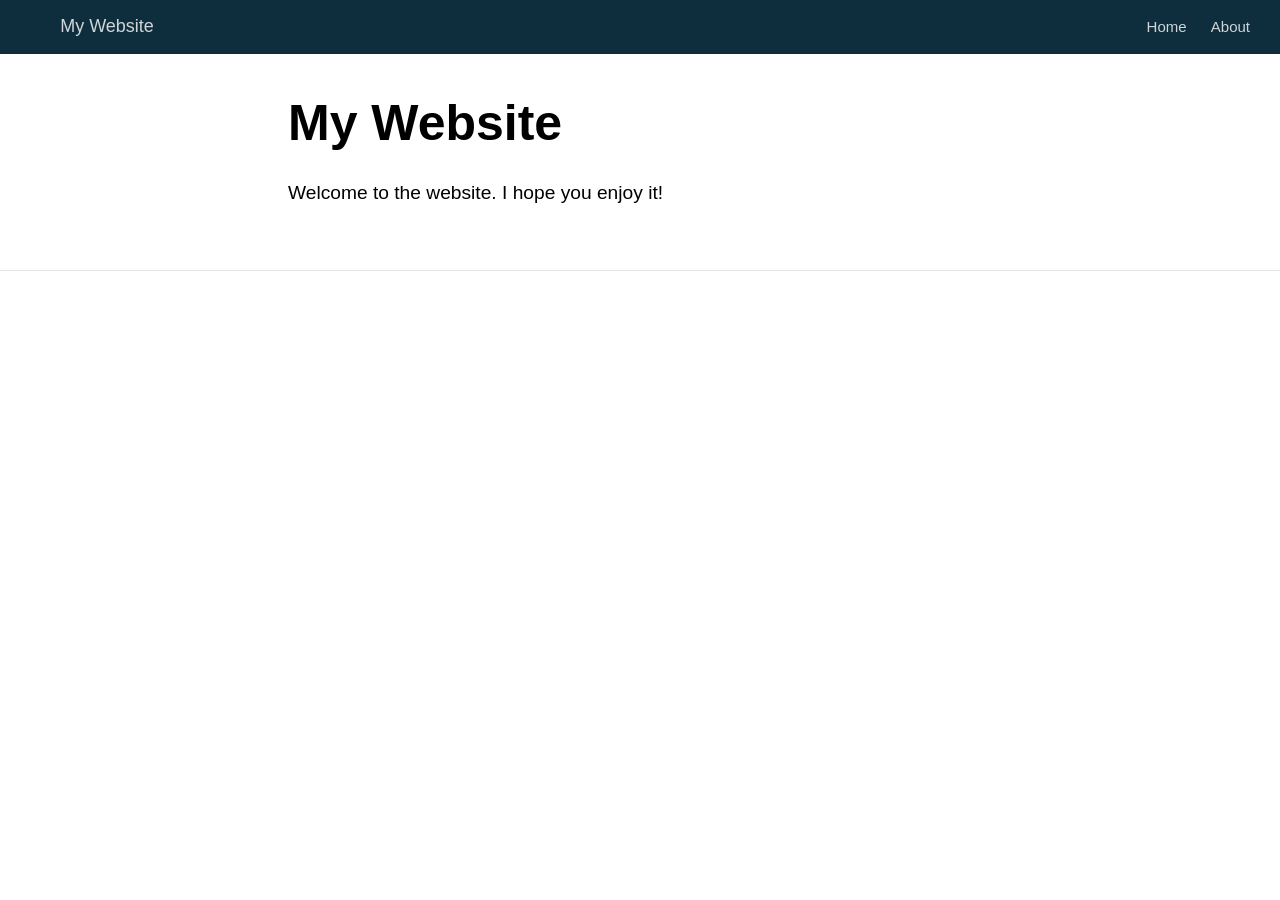
==== docs/index.html @ 669fa4f2 "initial commit, build site skeleton" ====
<!DOCTYPE html>

<html xmlns="http://www.w3.org/1999/xhtml" lang="" xml:lang="">

<head>
  <meta charset="utf-8"/>
  <meta name="viewport" content="width=device-width, initial-scale=1"/>
  <meta http-equiv="X-UA-Compatible" content="IE=Edge,chrome=1"/>
  <meta name="generator" content="distill" />

  <style type="text/css">
  /* Hide doc at startup (prevent jankiness while JS renders/transforms) */
  body {
    visibility: hidden;
  }
  </style>

 <!--radix_placeholder_import_source-->
 <!--/radix_placeholder_import_source-->

<style type="text/css">code{white-space: pre;}</style>
<style type="text/css" data-origin="pandoc">
html { -webkit-text-size-adjust: 100%; }
pre > code.sourceCode { white-space: pre; position: relative; }
pre > code.sourceCode > span { display: inline-block; line-height: 1.25; }
pre > code.sourceCode > span:empty { height: 1.2em; }
.sourceCode { overflow: visible; }
code.sourceCode > span { color: inherit; text-decoration: inherit; }
div.sourceCode { margin: 1em 0; }
pre.sourceCode { margin: 0; }
@media screen {
div.sourceCode { overflow: auto; }
}
@media print {
pre > code.sourceCode { white-space: pre-wrap; }
pre > code.sourceCode > span { text-indent: -5em; padding-left: 5em; }
}
pre.numberSource code
  { counter-reset: source-line 0; }
pre.numberSource code > span
  { position: relative; left: -4em; counter-increment: source-line; }
pre.numberSource code > span > a:first-child::before
  { content: counter(source-line);
    position: relative; left: -1em; text-align: right; vertical-align: baseline;
    border: none; display: inline-block;
    -webkit-touch-callout: none; -webkit-user-select: none;
    -khtml-user-select: none; -moz-user-select: none;
    -ms-user-select: none; user-select: none;
    padding: 0 4px; width: 4em;
    color: #aaaaaa;
  }
pre.numberSource { margin-left: 3em; border-left: 1px solid #aaaaaa;  padding-left: 4px; }
div.sourceCode
  { color: #00769e; background-color: #f1f3f5; }
@media screen {
pre > code.sourceCode > span > a:first-child::before { text-decoration: underline; }
}
code span { color: #00769e; } /* Normal */
code span.al { color: #ad0000; } /* Alert */
code span.an { color: #5e5e5e; } /* Annotation */
code span.at { color: #657422; } /* Attribute */
code span.bn { color: #ad0000; } /* BaseN */
code span.bu { } /* BuiltIn */
code span.cf { color: #00769e; } /* ControlFlow */
code span.ch { color: #20794d; } /* Char */
code span.cn { color: #8f5902; } /* Constant */
code span.co { color: #5e5e5e; } /* Comment */
code span.cv { color: #5e5e5e; font-style: italic; } /* CommentVar */
code span.do { color: #5e5e5e; font-style: italic; } /* Documentation */
code span.dt { color: #ad0000; } /* DataType */
code span.dv { color: #ad0000; } /* DecVal */
code span.er { color: #ad0000; } /* Error */
code span.ex { } /* Extension */
code span.fl { color: #ad0000; } /* Float */
code span.fu { color: #4758ab; } /* Function */
code span.im { } /* Import */
code span.in { color: #5e5e5e; } /* Information */
code span.kw { color: #00769e; } /* Keyword */
code span.op { color: #5e5e5e; } /* Operator */
code span.ot { color: #00769e; } /* Other */
code span.pp { color: #ad0000; } /* Preprocessor */
code span.sc { color: #5e5e5e; } /* SpecialChar */
code span.ss { color: #20794d; } /* SpecialString */
code span.st { color: #20794d; } /* String */
code span.va { color: #111111; } /* Variable */
code span.vs { color: #20794d; } /* VerbatimString */
code span.wa { color: #5e5e5e; font-style: italic; } /* Warning */
</style>


  <!--radix_placeholder_meta_tags-->
  <title>My Website</title>

  <meta property="description" itemprop="description" content="Welcome to the website. I hope you enjoy it!"/>



  <!--  https://developers.facebook.com/docs/sharing/webmasters#markup -->
  <meta property="og:title" content="My Website"/>
  <meta property="og:type" content="article"/>
  <meta property="og:description" content="Welcome to the website. I hope you enjoy it!"/>
  <meta property="og:locale" content="en_US"/>
  <meta property="og:site_name" content="My Website"/>

  <!--  https://dev.twitter.com/cards/types/summary -->
  <meta property="twitter:card" content="summary"/>
  <meta property="twitter:title" content="My Website"/>
  <meta property="twitter:description" content="Welcome to the website. I hope you enjoy it!"/>

  <!--/radix_placeholder_meta_tags-->
  <!--radix_placeholder_rmarkdown_metadata-->

  <script type="text/json" id="radix-rmarkdown-metadata">
  {"type":"list","attributes":{"names":{"type":"character","attributes":{},"value":["title","description","site"]}},"value":[{"type":"character","attributes":{},"value":["My Website"]},{"type":"character","attributes":{},"value":["Welcome to the website. I hope you enjoy it!\n"]},{"type":"character","attributes":{},"value":["distill::distill_website"]}]}
  </script>
  <!--/radix_placeholder_rmarkdown_metadata-->
  <!--radix_placeholder_navigation_in_header-->
  <meta name="distill:offset" content=""/>

  <script type="application/javascript">

    window.headroom_prevent_pin = false;

    window.document.addEventListener("DOMContentLoaded", function (event) {

      // initialize headroom for banner
      var header = $('header').get(0);
      var headerHeight = header.offsetHeight;
      var headroom = new Headroom(header, {
        tolerance: 5,
        onPin : function() {
          if (window.headroom_prevent_pin) {
            window.headroom_prevent_pin = false;
            headroom.unpin();
          }
        }
      });
      headroom.init();
      if(window.location.hash)
        headroom.unpin();
      $(header).addClass('headroom--transition');

      // offset scroll location for banner on hash change
      // (see: https://github.com/WickyNilliams/headroom.js/issues/38)
      window.addEventListener("hashchange", function(event) {
        window.scrollTo(0, window.pageYOffset - (headerHeight + 25));
      });

      // responsive menu
      $('.distill-site-header').each(function(i, val) {
        var topnav = $(this);
        var toggle = topnav.find('.nav-toggle');
        toggle.on('click', function() {
          topnav.toggleClass('responsive');
        });
      });

      // nav dropdowns
      $('.nav-dropbtn').click(function(e) {
        $(this).next('.nav-dropdown-content').toggleClass('nav-dropdown-active');
        $(this).parent().siblings('.nav-dropdown')
           .children('.nav-dropdown-content').removeClass('nav-dropdown-active');
      });
      $("body").click(function(e){
        $('.nav-dropdown-content').removeClass('nav-dropdown-active');
      });
      $(".nav-dropdown").click(function(e){
        e.stopPropagation();
      });
    });
  </script>

  <style type="text/css">

  /* Theme (user-documented overrideables for nav appearance) */

  .distill-site-nav {
    color: rgba(255, 255, 255, 0.8);
    background-color: #0F2E3D;
    font-size: 15px;
    font-weight: 300;
  }

  .distill-site-nav a {
    color: inherit;
    text-decoration: none;
  }

  .distill-site-nav a:hover {
    color: white;
  }

  @media print {
    .distill-site-nav {
      display: none;
    }
  }

  .distill-site-header {

  }

  .distill-site-footer {

  }


  /* Site Header */

  .distill-site-header {
    width: 100%;
    box-sizing: border-box;
    z-index: 3;
  }

  .distill-site-header .nav-left {
    display: inline-block;
    margin-left: 8px;
  }

  @media screen and (max-width: 768px) {
    .distill-site-header .nav-left {
      margin-left: 0;
    }
  }


  .distill-site-header .nav-right {
    float: right;
    margin-right: 8px;
  }

  .distill-site-header a,
  .distill-site-header .title {
    display: inline-block;
    text-align: center;
    padding: 14px 10px 14px 10px;
  }

  .distill-site-header .title {
    font-size: 18px;
    min-width: 150px;
  }

  .distill-site-header .logo {
    padding: 0;
  }

  .distill-site-header .logo img {
    display: none;
    max-height: 20px;
    width: auto;
    margin-bottom: -4px;
  }

  .distill-site-header .nav-image img {
    max-height: 18px;
    width: auto;
    display: inline-block;
    margin-bottom: -3px;
  }



  @media screen and (min-width: 1000px) {
    .distill-site-header .logo img {
      display: inline-block;
    }
    .distill-site-header .nav-left {
      margin-left: 20px;
    }
    .distill-site-header .nav-right {
      margin-right: 20px;
    }
    .distill-site-header .title {
      padding-left: 12px;
    }
  }


  .distill-site-header .nav-toggle {
    display: none;
  }

  .nav-dropdown {
    display: inline-block;
    position: relative;
  }

  .nav-dropdown .nav-dropbtn {
    border: none;
    outline: none;
    color: rgba(255, 255, 255, 0.8);
    padding: 16px 10px;
    background-color: transparent;
    font-family: inherit;
    font-size: inherit;
    font-weight: inherit;
    margin: 0;
    margin-top: 1px;
    z-index: 2;
  }

  .nav-dropdown-content {
    display: none;
    position: absolute;
    background-color: white;
    min-width: 200px;
    border: 1px solid rgba(0,0,0,0.15);
    border-radius: 4px;
    box-shadow: 0px 8px 16px 0px rgba(0,0,0,0.1);
    z-index: 1;
    margin-top: 2px;
    white-space: nowrap;
    padding-top: 4px;
    padding-bottom: 4px;
  }

  .nav-dropdown-content hr {
    margin-top: 4px;
    margin-bottom: 4px;
    border: none;
    border-bottom: 1px solid rgba(0, 0, 0, 0.1);
  }

  .nav-dropdown-active {
    display: block;
  }

  .nav-dropdown-content a, .nav-dropdown-content .nav-dropdown-header {
    color: black;
    padding: 6px 24px;
    text-decoration: none;
    display: block;
    text-align: left;
  }

  .nav-dropdown-content .nav-dropdown-header {
    display: block;
    padding: 5px 24px;
    padding-bottom: 0;
    text-transform: uppercase;
    font-size: 14px;
    color: #999999;
    white-space: nowrap;
  }

  .nav-dropdown:hover .nav-dropbtn {
    color: white;
  }

  .nav-dropdown-content a:hover {
    background-color: #ddd;
    color: black;
  }

  .nav-right .nav-dropdown-content {
    margin-left: -45%;
    right: 0;
  }

  @media screen and (max-width: 768px) {
    .distill-site-header a, .distill-site-header .nav-dropdown  {display: none;}
    .distill-site-header a.nav-toggle {
      float: right;
      display: block;
    }
    .distill-site-header .title {
      margin-left: 0;
    }
    .distill-site-header .nav-right {
      margin-right: 0;
    }
    .distill-site-header {
      overflow: hidden;
    }
    .nav-right .nav-dropdown-content {
      margin-left: 0;
    }
  }


  @media screen and (max-width: 768px) {
    .distill-site-header.responsive {position: relative; min-height: 500px; }
    .distill-site-header.responsive a.nav-toggle {
      position: absolute;
      right: 0;
      top: 0;
    }
    .distill-site-header.responsive a,
    .distill-site-header.responsive .nav-dropdown {
      display: block;
      text-align: left;
    }
    .distill-site-header.responsive .nav-left,
    .distill-site-header.responsive .nav-right {
      width: 100%;
    }
    .distill-site-header.responsive .nav-dropdown {float: none;}
    .distill-site-header.responsive .nav-dropdown-content {position: relative;}
    .distill-site-header.responsive .nav-dropdown .nav-dropbtn {
      display: block;
      width: 100%;
      text-align: left;
    }
  }

  /* Site Footer */

  .distill-site-footer {
    width: 100%;
    overflow: hidden;
    box-sizing: border-box;
    z-index: 3;
    margin-top: 30px;
    padding-top: 30px;
    padding-bottom: 30px;
    text-align: center;
  }

  /* Headroom */

  d-title {
    padding-top: 6rem;
  }

  @media print {
    d-title {
      padding-top: 4rem;
    }
  }

  .headroom {
    z-index: 1000;
    position: fixed;
    top: 0;
    left: 0;
    right: 0;
  }

  .headroom--transition {
    transition: all .4s ease-in-out;
  }

  .headroom--unpinned {
    top: -100px;
  }

  .headroom--pinned {
    top: 0;
  }

  /* adjust viewport for navbar height */
  /* helps vertically center bootstrap (non-distill) content */
  .min-vh-100 {
    min-height: calc(100vh - 100px) !important;
  }

  </style>

  <script src="site_libs/jquery-3.6.0/jquery-3.6.0.min.js"></script>
  <link href="site_libs/font-awesome-6.5.2/css/all.min.css" rel="stylesheet"/>
  <link href="site_libs/font-awesome-6.5.2/css/v4-shims.min.css" rel="stylesheet"/>
  <script src="site_libs/headroom-0.9.4/headroom.min.js"></script>
  <script src="site_libs/autocomplete-0.37.1/autocomplete.min.js"></script>
  <script src="site_libs/fuse-6.4.1/fuse.min.js"></script>

  <script type="application/javascript">

  function getMeta(metaName) {
    var metas = document.getElementsByTagName('meta');
    for (let i = 0; i < metas.length; i++) {
      if (metas[i].getAttribute('name') === metaName) {
        return metas[i].getAttribute('content');
      }
    }
    return '';
  }

  function offsetURL(url) {
    var offset = getMeta('distill:offset');
    return offset ? offset + '/' + url : url;
  }

  function createFuseIndex() {

    // create fuse index
    var options = {
      keys: [
        { name: 'title', weight: 20 },
        { name: 'categories', weight: 15 },
        { name: 'description', weight: 10 },
        { name: 'contents', weight: 5 },
      ],
      ignoreLocation: true,
      threshold: 0
    };
    var fuse = new window.Fuse([], options);

    // fetch the main search.json
    return fetch(offsetURL('search.json'))
      .then(function(response) {
        if (response.status == 200) {
          return response.json().then(function(json) {
            // index main articles
            json.articles.forEach(function(article) {
              fuse.add(article);
            });
            // download collections and index their articles
            return Promise.all(json.collections.map(function(collection) {
              return fetch(offsetURL(collection)).then(function(response) {
                if (response.status === 200) {
                  return response.json().then(function(articles) {
                    articles.forEach(function(article) {
                      fuse.add(article);
                    });
                  })
                } else {
                  return Promise.reject(
                    new Error('Unexpected status from search index request: ' +
                              response.status)
                  );
                }
              });
            })).then(function() {
              return fuse;
            });
          });

        } else {
          return Promise.reject(
            new Error('Unexpected status from search index request: ' +
                        response.status)
          );
        }
      });
  }

  window.document.addEventListener("DOMContentLoaded", function (event) {

    // get search element (bail if we don't have one)
    var searchEl = window.document.getElementById('distill-search');
    if (!searchEl)
      return;

    createFuseIndex()
      .then(function(fuse) {

        // make search box visible
        searchEl.classList.remove('hidden');

        // initialize autocomplete
        var options = {
          autoselect: true,
          hint: false,
          minLength: 2,
        };
        window.autocomplete(searchEl, options, [{
          source: function(query, callback) {
            const searchOptions = {
              isCaseSensitive: false,
              shouldSort: true,
              minMatchCharLength: 2,
              limit: 10,
            };
            var results = fuse.search(query, searchOptions);
            callback(results
              .map(function(result) { return result.item; })
            );
          },
          templates: {
            suggestion: function(suggestion) {
              var img = suggestion.preview && Object.keys(suggestion.preview).length > 0
                ? `<img src="${offsetURL(suggestion.preview)}"</img>`
                : '';
              var html = `
                <div class="search-item">
                  <h3>${suggestion.title}</h3>
                  <div class="search-item-description">
                    ${suggestion.description || ''}
                  </div>
                  <div class="search-item-preview">
                    ${img}
                  </div>
                </div>
              `;
              return html;
            }
          }
        }]).on('autocomplete:selected', function(event, suggestion) {
          window.location.href = offsetURL(suggestion.path);
        });
        // remove inline display style on autocompleter (we want to
        // manage responsive display via css)
        $('.algolia-autocomplete').css("display", "");
      })
      .catch(function(error) {
        console.log(error);
      });

  });

  </script>

  <style type="text/css">

  .nav-search {
    font-size: x-small;
  }

  /* Algolioa Autocomplete */

  .algolia-autocomplete {
    display: inline-block;
    margin-left: 10px;
    vertical-align: sub;
    background-color: white;
    color: black;
    padding: 6px;
    padding-top: 8px;
    padding-bottom: 0;
    border-radius: 6px;
    border: 1px #0F2E3D solid;
    width: 180px;
  }


  @media screen and (max-width: 768px) {
    .distill-site-nav .algolia-autocomplete {
      display: none;
      visibility: hidden;
    }
    .distill-site-nav.responsive .algolia-autocomplete {
      display: inline-block;
      visibility: visible;
    }
    .distill-site-nav.responsive .algolia-autocomplete .aa-dropdown-menu {
      margin-left: 0;
      width: 400px;
      max-height: 400px;
    }
  }

  .algolia-autocomplete .aa-input, .algolia-autocomplete .aa-hint {
    width: 90%;
    outline: none;
    border: none;
  }

  .algolia-autocomplete .aa-hint {
    color: #999;
  }
  .algolia-autocomplete .aa-dropdown-menu {
    width: 550px;
    max-height: 70vh;
    overflow-x: visible;
    overflow-y: scroll;
    padding: 5px;
    margin-top: 3px;
    margin-left: -150px;
    background-color: #fff;
    border-radius: 5px;
    border: 1px solid #999;
    border-top: none;
  }

  .algolia-autocomplete .aa-dropdown-menu .aa-suggestion {
    cursor: pointer;
    padding: 5px 4px;
    border-bottom: 1px solid #eee;
  }

  .algolia-autocomplete .aa-dropdown-menu .aa-suggestion:last-of-type {
    border-bottom: none;
    margin-bottom: 2px;
  }

  .algolia-autocomplete .aa-dropdown-menu .aa-suggestion .search-item {
    overflow: hidden;
    font-size: 0.8em;
    line-height: 1.4em;
  }

  .algolia-autocomplete .aa-dropdown-menu .aa-suggestion .search-item h3 {
    font-size: 1rem;
    margin-block-start: 0;
    margin-block-end: 5px;
  }

  .algolia-autocomplete .aa-dropdown-menu .aa-suggestion .search-item-description {
    display: inline-block;
    overflow: hidden;
    height: 2.8em;
    width: 80%;
    margin-right: 4%;
  }

  .algolia-autocomplete .aa-dropdown-menu .aa-suggestion .search-item-preview {
    display: inline-block;
    width: 15%;
  }

  .algolia-autocomplete .aa-dropdown-menu .aa-suggestion .search-item-preview img {
    height: 3em;
    width: auto;
    display: none;
  }

  .algolia-autocomplete .aa-dropdown-menu .aa-suggestion .search-item-preview img[src] {
    display: initial;
  }

  .algolia-autocomplete .aa-dropdown-menu .aa-suggestion.aa-cursor {
    background-color: #eee;
  }
  .algolia-autocomplete .aa-dropdown-menu .aa-suggestion em {
    font-weight: bold;
    font-style: normal;
  }

  </style>


  <!--/radix_placeholder_navigation_in_header-->
  <!--radix_placeholder_distill-->

  <style type="text/css">

  body {
    background-color: white;
  }

  .pandoc-table {
    width: 100%;
  }

  .pandoc-table>caption {
    margin-bottom: 10px;
  }

  .pandoc-table th:not([align]) {
    text-align: left;
  }

  .pagedtable-footer {
    font-size: 15px;
  }

  d-byline .byline {
    grid-template-columns: 2fr 2fr;
  }

  d-byline .byline h3 {
    margin-block-start: 1.5em;
  }

  d-byline .byline .authors-affiliations h3 {
    margin-block-start: 0.5em;
  }

  .authors-affiliations .orcid-id {
    width: 16px;
    height:16px;
    margin-left: 4px;
    margin-right: 4px;
    vertical-align: middle;
    padding-bottom: 2px;
  }

  d-title .dt-tags {
    margin-top: 1em;
    grid-column: text;
  }

  .dt-tags .dt-tag {
    text-decoration: none;
    display: inline-block;
    color: rgba(0,0,0,0.6);
    padding: 0em 0.4em;
    margin-right: 0.5em;
    margin-bottom: 0.4em;
    font-size: 70%;
    border: 1px solid rgba(0,0,0,0.2);
    border-radius: 3px;
    text-transform: uppercase;
    font-weight: 500;
  }

  d-article table.gt_table td,
  d-article table.gt_table th {
    border-bottom: none;
    font-size: 100%;
  }

  .html-widget {
    margin-bottom: 2.0em;
  }

  .l-screen-inset {
    padding-right: 16px;
  }

  .l-screen .caption {
    margin-left: 10px;
  }

  .shaded {
    background: rgb(247, 247, 247);
    padding-top: 20px;
    padding-bottom: 20px;
    border-top: 1px solid rgba(0, 0, 0, 0.1);
    border-bottom: 1px solid rgba(0, 0, 0, 0.1);
  }

  .shaded .html-widget {
    margin-bottom: 0;
    border: 1px solid rgba(0, 0, 0, 0.1);
  }

  .shaded .shaded-content {
    background: white;
  }

  .text-output {
    margin-top: 0;
    line-height: 1.5em;
  }

  .hidden {
    display: none !important;
  }

  hr.section-separator {
    border: none;
    border-top: 1px solid rgba(0, 0, 0, 0.1);
    margin: 0px;
  }


  d-byline {
    border-top: none;
  }

  d-article {
    padding-top: 2.5rem;
    padding-bottom: 30px;
    border-top: none;
  }

  d-appendix {
    padding-top: 30px;
  }

  d-article>p>img {
    width: 100%;
  }

  d-article h2 {
    margin: 1rem 0 1.5rem 0;
  }

  d-article h3 {
    margin-top: 1.5rem;
  }

  d-article iframe {
    border: 1px solid rgba(0, 0, 0, 0.1);
    margin-bottom: 2.0em;
    width: 100%;
  }

  /* Tweak code blocks */

  d-article div.sourceCode code,
  d-article pre code {
    font-family: Consolas, Monaco, 'Andale Mono', 'Ubuntu Mono', monospace;
  }

  d-article pre,
  d-article div.sourceCode,
  d-article div.sourceCode pre {
    overflow: auto;
  }

  d-article div.sourceCode {
    background-color: white;
  }

  d-article div.sourceCode pre {
    padding-left: 10px;
    font-size: 12px;
    border-left: 2px solid rgba(0,0,0,0.1);
  }

  d-article pre {
    font-size: 12px;
    color: black;
    background: none;
    margin-top: 0;
    text-align: left;
    white-space: pre;
    word-spacing: normal;
    word-break: normal;
    word-wrap: normal;
    line-height: 1.5;

    -moz-tab-size: 4;
    -o-tab-size: 4;
    tab-size: 4;

    -webkit-hyphens: none;
    -moz-hyphens: none;
    -ms-hyphens: none;
    hyphens: none;
  }

  d-article pre a {
    border-bottom: none;
  }

  d-article pre a:hover {
    border-bottom: none;
    text-decoration: underline;
  }

  d-article details {
    grid-column: text;
    margin-bottom: 0.8em;
  }

  @media(min-width: 768px) {

  d-article pre,
  d-article div.sourceCode,
  d-article div.sourceCode pre {
    overflow: visible !important;
  }

  d-article div.sourceCode pre {
    padding-left: 18px;
    font-size: 14px;
  }

  /* tweak for Pandoc numbered line within distill */
  d-article pre.numberSource code > span {
      left: -2em;
  }

  d-article pre {
    font-size: 14px;
  }

  }

  figure img.external {
    background: white;
    border: 1px solid rgba(0, 0, 0, 0.1);
    box-shadow: 0 1px 8px rgba(0, 0, 0, 0.1);
    padding: 18px;
    box-sizing: border-box;
  }

  /* CSS for d-contents */

  .d-contents {
    grid-column: text;
    color: rgba(0,0,0,0.8);
    font-size: 0.9em;
    padding-bottom: 1em;
    margin-bottom: 1em;
    padding-bottom: 0.5em;
    margin-bottom: 1em;
    padding-left: 0.25em;
    justify-self: start;
  }

  @media(min-width: 1000px) {
    .d-contents.d-contents-float {
      height: 0;
      grid-column-start: 1;
      grid-column-end: 4;
      justify-self: center;
      padding-right: 3em;
      padding-left: 2em;
    }
  }

  .d-contents nav h3 {
    font-size: 18px;
    margin-top: 0;
    margin-bottom: 1em;
  }

  .d-contents li {
    list-style-type: none
  }

  .d-contents nav > ul {
    padding-left: 0;
  }

  .d-contents ul {
    padding-left: 1em
  }

  .d-contents nav ul li {
    margin-top: 0.6em;
    margin-bottom: 0.2em;
  }

  .d-contents nav a {
    font-size: 13px;
    border-bottom: none;
    text-decoration: none
    color: rgba(0, 0, 0, 0.8);
  }

  .d-contents nav a:hover {
    text-decoration: underline solid rgba(0, 0, 0, 0.6)
  }

  .d-contents nav > ul > li > a {
    font-weight: 600;
  }

  .d-contents nav > ul > li > ul {
    font-weight: inherit;
  }

  .d-contents nav > ul > li > ul > li {
    margin-top: 0.2em;
  }


  .d-contents nav ul {
    margin-top: 0;
    margin-bottom: 0.25em;
  }

  .d-article-with-toc h2:nth-child(2) {
    margin-top: 0;
  }


  /* Figure */

  .figure {
    position: relative;
    margin-bottom: 2.5em;
    margin-top: 1.5em;
  }

  .figure .caption {
    color: rgba(0, 0, 0, 0.6);
    font-size: 12px;
    line-height: 1.5em;
  }

  .figure img.external {
    background: white;
    border: 1px solid rgba(0, 0, 0, 0.1);
    box-shadow: 0 1px 8px rgba(0, 0, 0, 0.1);
    padding: 18px;
    box-sizing: border-box;
  }

  .figure .caption a {
    color: rgba(0, 0, 0, 0.6);
  }

  .figure .caption b,
  .figure .caption strong, {
    font-weight: 600;
    color: rgba(0, 0, 0, 1.0);
  }

  /* Citations */

  d-article .citation {
    color: inherit;
    cursor: inherit;
  }

  div.hanging-indent{
    margin-left: 1em; text-indent: -1em;
  }

  /* Citation hover box */

  .tippy-box[data-theme~=light-border] {
    background-color: rgba(250, 250, 250, 0.95);
  }

  .tippy-content > p {
    margin-bottom: 0;
    padding: 2px;
  }


  /* Tweak 1000px media break to show more text */

  @media(min-width: 1000px) {
    .base-grid,
    distill-header,
    d-title,
    d-abstract,
    d-article,
    d-appendix,
    distill-appendix,
    d-byline,
    d-footnote-list,
    d-citation-list,
    distill-footer {
      grid-template-columns: [screen-start] 1fr [page-start kicker-start] 80px [middle-start] 50px [text-start kicker-end] 65px 65px 65px 65px 65px 65px 65px 65px [text-end gutter-start] 65px [middle-end] 65px [page-end gutter-end] 1fr [screen-end];
      grid-column-gap: 16px;
    }

    .grid {
      grid-column-gap: 16px;
    }

    d-article {
      font-size: 1.06rem;
      line-height: 1.7em;
    }
    figure .caption, .figure .caption, figure figcaption {
      font-size: 13px;
    }
  }

  @media(min-width: 1180px) {
    .base-grid,
    distill-header,
    d-title,
    d-abstract,
    d-article,
    d-appendix,
    distill-appendix,
    d-byline,
    d-footnote-list,
    d-citation-list,
    distill-footer {
      grid-template-columns: [screen-start] 1fr [page-start kicker-start] 60px [middle-start] 60px [text-start kicker-end] 60px 60px 60px 60px 60px 60px 60px 60px [text-end gutter-start] 60px [middle-end] 60px [page-end gutter-end] 1fr [screen-end];
      grid-column-gap: 32px;
    }

    .grid {
      grid-column-gap: 32px;
    }
  }


  /* Get the citation styles for the appendix (not auto-injected on render since
     we do our own rendering of the citation appendix) */

  d-appendix .citation-appendix,
  .d-appendix .citation-appendix {
    font-size: 11px;
    line-height: 15px;
    border-left: 1px solid rgba(0, 0, 0, 0.1);
    padding-left: 18px;
    border: 1px solid rgba(0,0,0,0.1);
    background: rgba(0, 0, 0, 0.02);
    padding: 10px 18px;
    border-radius: 3px;
    color: rgba(150, 150, 150, 1);
    overflow: hidden;
    margin-top: -12px;
    white-space: pre-wrap;
    word-wrap: break-word;
  }

  /* Include appendix styles here so they can be overridden */

  d-appendix {
    contain: layout style;
    font-size: 0.8em;
    line-height: 1.7em;
    margin-top: 60px;
    margin-bottom: 0;
    border-top: 1px solid rgba(0, 0, 0, 0.1);
    color: rgba(0,0,0,0.5);
    padding-top: 60px;
    padding-bottom: 48px;
  }

  d-appendix h3 {
    grid-column: page-start / text-start;
    font-size: 15px;
    font-weight: 500;
    margin-top: 1em;
    margin-bottom: 0;
    color: rgba(0,0,0,0.65);
  }

  d-appendix h3 + * {
    margin-top: 1em;
  }

  d-appendix ol {
    padding: 0 0 0 15px;
  }

  @media (min-width: 768px) {
    d-appendix ol {
      padding: 0 0 0 30px;
      margin-left: -30px;
    }
  }

  d-appendix li {
    margin-bottom: 1em;
  }

  d-appendix a {
    color: rgba(0, 0, 0, 0.6);
  }

  d-appendix > * {
    grid-column: text;
  }

  d-appendix > d-footnote-list,
  d-appendix > d-citation-list,
  d-appendix > distill-appendix {
    grid-column: screen;
  }

  /* Include footnote styles here so they can be overridden */

  d-footnote-list {
    contain: layout style;
  }

  d-footnote-list > * {
    grid-column: text;
  }

  d-footnote-list a.footnote-backlink {
    color: rgba(0,0,0,0.3);
    padding-left: 0.5em;
  }



  /* Anchor.js */

  .anchorjs-link {
    /*transition: all .25s linear; */
    text-decoration: none;
    border-bottom: none;
  }
  *:hover > .anchorjs-link {
    margin-left: -1.125em !important;
    text-decoration: none;
    border-bottom: none;
  }

  /* Social footer */

  .social_footer {
    margin-top: 30px;
    margin-bottom: 0;
    color: rgba(0,0,0,0.67);
  }

  .disqus-comments {
    margin-right: 30px;
  }

  .disqus-comment-count {
    border-bottom: 1px solid rgba(0, 0, 0, 0.4);
    cursor: pointer;
  }

  #disqus_thread {
    margin-top: 30px;
  }

  .article-sharing a {
    border-bottom: none;
    margin-right: 8px;
  }

  .article-sharing a:hover {
    border-bottom: none;
  }

  .sidebar-section.subscribe {
    font-size: 12px;
    line-height: 1.6em;
  }

  .subscribe p {
    margin-bottom: 0.5em;
  }


  .article-footer .subscribe {
    font-size: 15px;
    margin-top: 45px;
  }


  .sidebar-section.custom {
    font-size: 12px;
    line-height: 1.6em;
  }

  .custom p {
    margin-bottom: 0.5em;
  }

  /* Styles for listing layout (hide title) */
  .layout-listing d-title, .layout-listing .d-title {
    display: none;
  }

  /* Styles for posts lists (not auto-injected) */


  .posts-with-sidebar {
    padding-left: 45px;
    padding-right: 45px;
  }

  .posts-list .description h2,
  .posts-list .description p {
    font-family: -apple-system, BlinkMacSystemFont, "Segoe UI", Roboto, Oxygen, Ubuntu, Cantarell, "Fira Sans", "Droid Sans", "Helvetica Neue", Arial, sans-serif;
  }

  .posts-list .description h2 {
    font-weight: 700;
    border-bottom: none;
    padding-bottom: 0;
  }

  .posts-list h2.post-tag {
    border-bottom: 1px solid rgba(0, 0, 0, 0.2);
    padding-bottom: 12px;
  }
  .posts-list {
    margin-top: 60px;
    margin-bottom: 24px;
  }

  .posts-list .post-preview {
    text-decoration: none;
    overflow: hidden;
    display: block;
    border-bottom: 1px solid rgba(0, 0, 0, 0.1);
    padding: 24px 0;
  }

  .post-preview-last {
    border-bottom: none !important;
  }

  .posts-list .posts-list-caption {
    grid-column: screen;
    font-weight: 400;
  }

  .posts-list .post-preview h2 {
    margin: 0 0 6px 0;
    line-height: 1.2em;
    font-style: normal;
    font-size: 24px;
  }

  .posts-list .post-preview p {
    margin: 0 0 12px 0;
    line-height: 1.4em;
    font-size: 16px;
  }

  .posts-list .post-preview .thumbnail {
    box-sizing: border-box;
    margin-bottom: 24px;
    position: relative;
    max-width: 500px;
  }
  .posts-list .post-preview img {
    width: 100%;
    display: block;
  }

  .posts-list .metadata {
    font-size: 12px;
    line-height: 1.4em;
    margin-bottom: 18px;
  }

  .posts-list .metadata > * {
    display: inline-block;
  }

  .posts-list .metadata .publishedDate {
    margin-right: 2em;
  }

  .posts-list .metadata .dt-authors {
    display: block;
    margin-top: 0.3em;
    margin-right: 2em;
  }

  .posts-list .dt-tags {
    display: block;
    line-height: 1em;
  }

  .posts-list .dt-tags .dt-tag {
    display: inline-block;
    color: rgba(0,0,0,0.6);
    padding: 0.3em 0.4em;
    margin-right: 0.2em;
    margin-bottom: 0.4em;
    font-size: 60%;
    border: 1px solid rgba(0,0,0,0.2);
    border-radius: 3px;
    text-transform: uppercase;
    font-weight: 500;
  }

  .posts-list img {
    opacity: 1;
  }

  .posts-list img[data-src] {
    opacity: 0;
  }

  .posts-more {
    clear: both;
  }


  .posts-sidebar {
    font-size: 16px;
  }

  .posts-sidebar h3 {
    font-size: 16px;
    margin-top: 0;
    margin-bottom: 0.5em;
    font-weight: 400;
    text-transform: uppercase;
  }

  .sidebar-section {
    margin-bottom: 30px;
  }

  .categories ul {
    list-style-type: none;
    margin: 0;
    padding: 0;
  }

  .categories li {
    color: rgba(0, 0, 0, 0.8);
    margin-bottom: 0;
  }

  .categories li>a {
    border-bottom: none;
  }

  .categories li>a:hover {
    border-bottom: 1px solid rgba(0, 0, 0, 0.4);
  }

  .categories .active {
    font-weight: 600;
  }

  .categories .category-count {
    color: rgba(0, 0, 0, 0.4);
  }


  @media(min-width: 768px) {
    .posts-list .post-preview h2 {
      font-size: 26px;
    }
    .posts-list .post-preview .thumbnail {
      float: right;
      width: 30%;
      margin-bottom: 0;
    }
    .posts-list .post-preview .description {
      float: left;
      width: 45%;
    }
    .posts-list .post-preview .metadata {
      float: left;
      width: 20%;
      margin-top: 8px;
    }
    .posts-list .post-preview p {
      margin: 0 0 12px 0;
      line-height: 1.5em;
      font-size: 16px;
    }
    .posts-with-sidebar .posts-list {
      float: left;
      width: 75%;
    }
    .posts-with-sidebar .posts-sidebar {
      float: right;
      width: 20%;
      margin-top: 60px;
      padding-top: 24px;
      padding-bottom: 24px;
    }
  }


  /* Improve display for browsers without grid (IE/Edge <= 15) */

  .downlevel {
    line-height: 1.6em;
    font-family: -apple-system, BlinkMacSystemFont, "Segoe UI", Roboto, Oxygen, Ubuntu, Cantarell, "Fira Sans", "Droid Sans", "Helvetica Neue", Arial, sans-serif;
    margin: 0;
  }

  .downlevel .d-title {
    padding-top: 6rem;
    padding-bottom: 1.5rem;
  }

  .downlevel .d-title h1 {
    font-size: 50px;
    font-weight: 700;
    line-height: 1.1em;
    margin: 0 0 0.5rem;
  }

  .downlevel .d-title p {
    font-weight: 300;
    font-size: 1.2rem;
    line-height: 1.55em;
    margin-top: 0;
  }

  .downlevel .d-byline {
    padding-top: 0.8em;
    padding-bottom: 0.8em;
    font-size: 0.8rem;
    line-height: 1.8em;
  }

  .downlevel .section-separator {
    border: none;
    border-top: 1px solid rgba(0, 0, 0, 0.1);
  }

  .downlevel .d-article {
    font-size: 1.06rem;
    line-height: 1.7em;
    padding-top: 1rem;
    padding-bottom: 2rem;
  }


  .downlevel .d-appendix {
    padding-left: 0;
    padding-right: 0;
    max-width: none;
    font-size: 0.8em;
    line-height: 1.7em;
    margin-bottom: 0;
    color: rgba(0,0,0,0.5);
    padding-top: 40px;
    padding-bottom: 48px;
  }

  .downlevel .footnotes ol {
    padding-left: 13px;
  }

  .downlevel .base-grid,
  .downlevel .distill-header,
  .downlevel .d-title,
  .downlevel .d-abstract,
  .downlevel .d-article,
  .downlevel .d-appendix,
  .downlevel .distill-appendix,
  .downlevel .d-byline,
  .downlevel .d-footnote-list,
  .downlevel .d-citation-list,
  .downlevel .distill-footer,
  .downlevel .appendix-bottom,
  .downlevel .posts-container {
    padding-left: 40px;
    padding-right: 40px;
  }

  @media(min-width: 768px) {
    .downlevel .base-grid,
    .downlevel .distill-header,
    .downlevel .d-title,
    .downlevel .d-abstract,
    .downlevel .d-article,
    .downlevel .d-appendix,
    .downlevel .distill-appendix,
    .downlevel .d-byline,
    .downlevel .d-footnote-list,
    .downlevel .d-citation-list,
    .downlevel .distill-footer,
    .downlevel .appendix-bottom,
    .downlevel .posts-container {
    padding-left: 150px;
    padding-right: 150px;
    max-width: 900px;
  }
  }

  .downlevel pre code {
    display: block;
    border-left: 2px solid rgba(0, 0, 0, .1);
    padding: 0 0 0 20px;
    font-size: 14px;
  }

  .downlevel code, .downlevel pre {
    color: black;
    background: none;
    font-family: Consolas, Monaco, 'Andale Mono', 'Ubuntu Mono', monospace;
    text-align: left;
    white-space: pre;
    word-spacing: normal;
    word-break: normal;
    word-wrap: normal;
    line-height: 1.5;

    -moz-tab-size: 4;
    -o-tab-size: 4;
    tab-size: 4;

    -webkit-hyphens: none;
    -moz-hyphens: none;
    -ms-hyphens: none;
    hyphens: none;
  }

  .downlevel .posts-list .post-preview {
    color: inherit;
  }



  </style>

  <script type="application/javascript">

  function is_downlevel_browser() {
    if (bowser.isUnsupportedBrowser({ msie: "12", msedge: "16"},
                                   window.navigator.userAgent)) {
      return true;
    } else {
      return window.load_distill_framework === undefined;
    }
  }

  // show body when load is complete
  function on_load_complete() {

    // add anchors
    if (window.anchors) {
      window.anchors.options.placement = 'left';
      window.anchors.add('d-article > h2, d-article > h3, d-article > h4, d-article > h5');
    }


    // set body to visible
    document.body.style.visibility = 'visible';

    // force redraw for leaflet widgets
    if (window.HTMLWidgets) {
      var maps = window.HTMLWidgets.findAll(".leaflet");
      $.each(maps, function(i, el) {
        var map = this.getMap();
        map.invalidateSize();
        map.eachLayer(function(layer) {
          if (layer instanceof L.TileLayer)
            layer.redraw();
        });
      });
    }

    // trigger 'shown' so htmlwidgets resize
    $('d-article').trigger('shown');
  }

  function init_distill() {

    init_common();

    // create front matter
    var front_matter = $('<d-front-matter></d-front-matter>');
    $('#distill-front-matter').wrap(front_matter);

    // create d-title
    $('.d-title').changeElementType('d-title');

    // separator
    var separator = '<hr class="section-separator" style="clear: both"/>';
    // prepend separator above appendix
    $('.d-byline').before(separator);
    $('.d-article').before(separator);

    // create d-byline
    var byline = $('<d-byline></d-byline>');
    $('.d-byline').replaceWith(byline);

    // create d-article
    var article = $('<d-article></d-article>');
    $('.d-article').wrap(article).children().unwrap();

    // move posts container into article
    $('.posts-container').appendTo($('d-article'));

    // create d-appendix
    $('.d-appendix').changeElementType('d-appendix');

    // flag indicating that we have appendix items
    var appendix = $('.appendix-bottom').children('h3').length > 0;

    // replace footnotes with <d-footnote>
    $('.footnote-ref').each(function(i, val) {
      appendix = true;
      var href = $(this).attr('href');
      var id = href.replace('#', '');
      var fn = $('#' + id);
      var fn_p = $('#' + id + '>p');
      fn_p.find('.footnote-back').remove();
      var text = fn_p.html();
      var dtfn = $('<d-footnote></d-footnote>');
      dtfn.html(text);
      $(this).replaceWith(dtfn);
    });
    // remove footnotes
    $('.footnotes').remove();

    // move refs into #references-listing
    $('#references-listing').replaceWith($('#refs'));

    $('h1.appendix, h2.appendix').each(function(i, val) {
      $(this).changeElementType('h3');
    });
    $('h3.appendix').each(function(i, val) {
      var id = $(this).attr('id');
      $('.d-contents a[href="#' + id + '"]').parent().remove();
      appendix = true;
      $(this).nextUntil($('h1, h2, h3')).addBack().appendTo($('d-appendix'));
    });

    // show d-appendix if we have appendix content
    $("d-appendix").css('display', appendix ? 'grid' : 'none');

    // localize layout chunks to just output
    $('.layout-chunk').each(function(i, val) {

      // capture layout
      var layout = $(this).attr('data-layout');

      // apply layout to markdown level block elements
      var elements = $(this).children().not('details, div.sourceCode, pre, script');
      elements.each(function(i, el) {
        var layout_div = $('<div class="' + layout + '"></div>');
        if (layout_div.hasClass('shaded')) {
          var shaded_content = $('<div class="shaded-content"></div>');
          $(this).wrap(shaded_content);
          $(this).parent().wrap(layout_div);
        } else {
          $(this).wrap(layout_div);
        }
      });


      // unwrap the layout-chunk div
      $(this).children().unwrap();
    });

    // remove code block used to force  highlighting css
    $('.distill-force-highlighting-css').parent().remove();

    // remove empty line numbers inserted by pandoc when using a
    // custom syntax highlighting theme, except when numbering line
    // in code chunk
    $('pre:not(.numberLines) code.sourceCode a:empty').remove();

    // load distill framework
    load_distill_framework();

    // wait for window.distillRunlevel == 4 to do post processing
    function distill_post_process() {

      if (!window.distillRunlevel || window.distillRunlevel < 4)
        return;

      // hide author/affiliations entirely if we have no authors
      var front_matter = JSON.parse($("#distill-front-matter").html());
      var have_authors = front_matter.authors && front_matter.authors.length > 0;
      if (!have_authors)
        $('d-byline').addClass('hidden');

      // article with toc class
      $('.d-contents').parent().addClass('d-article-with-toc');

      // strip links that point to #
      $('.authors-affiliations').find('a[href="#"]').removeAttr('href');

      // add orcid ids
      $('.authors-affiliations').find('.author').each(function(i, el) {
        var orcid_id = front_matter.authors[i].orcidID;
        var author_name = front_matter.authors[i].author
        if (orcid_id) {
          var a = $('<a></a>');
          a.attr('href', 'https://orcid.org/' + orcid_id);
          var img = $('<img></img>');
          img.addClass('orcid-id');
          img.attr('alt', author_name ? 'ORCID ID for ' + author_name : 'ORCID ID');
          img.attr('src','[data-uri]');
          a.append(img);
          $(this).append(a);
        }
      });

      // hide elements of author/affiliations grid that have no value
      function hide_byline_column(caption) {
        $('d-byline').find('h3:contains("' + caption + '")').parent().css('visibility', 'hidden');
      }

      // affiliations
      var have_affiliations = false;
      for (var i = 0; i<front_matter.authors.length; ++i) {
        var author = front_matter.authors[i];
        if (author.affiliation !== "&nbsp;") {
          have_affiliations = true;
          break;
        }
      }
      if (!have_affiliations)
        $('d-byline').find('h3:contains("Affiliations")').css('visibility', 'hidden');

      // published date
      if (!front_matter.publishedDate)
        hide_byline_column("Published");

      // document object identifier
      var doi = $('d-byline').find('h3:contains("DOI")');
      var doi_p = doi.next().empty();
      if (!front_matter.doi) {
        // if we have a citation and valid citationText then link to that
        if ($('#citation').length > 0 && front_matter.citationText) {
          doi.html('Citation');
          $('<a href="#citation"></a>')
            .text(front_matter.citationText)
            .appendTo(doi_p);
        } else {
          hide_byline_column("DOI");
        }
      } else {
        $('<a></a>')
           .attr('href', "https://doi.org/" + front_matter.doi)
           .html(front_matter.doi)
           .appendTo(doi_p);
      }

       // change plural form of authors/affiliations
      if (front_matter.authors.length === 1) {
        var grid = $('.authors-affiliations');
        grid.children('h3:contains("Authors")').text('Author');
        grid.children('h3:contains("Affiliations")').text('Affiliation');
      }

      // remove d-appendix and d-footnote-list local styles
      $('d-appendix > style:first-child').remove();
      $('d-footnote-list > style:first-child').remove();

      // move appendix-bottom entries to the bottom
      $('.appendix-bottom').appendTo('d-appendix').children().unwrap();
      $('.appendix-bottom').remove();

      // hoverable references
      $('span.citation[data-cites]').each(function() {
        const citeChild = $(this).children()[0]
        // Do not process if @xyz has been used without escaping and without bibliography activated
        // https://github.com/rstudio/distill/issues/466
        if (citeChild === undefined) return true

        if (citeChild.nodeName == "D-FOOTNOTE") {
          var fn = citeChild
          $(this).html(fn.shadowRoot.querySelector("sup"))
          $(this).id = fn.id
          fn.remove()
        }
        var refs = $(this).attr('data-cites').split(" ");
        var refHtml = refs.map(function(ref) {
          // Could use CSS.escape too here, we insure backward compatibility in navigator
          return "<p>" + $('div[id="ref-' + ref + '"]').html() + "</p>";
        }).join("\n");
        window.tippy(this, {
          allowHTML: true,
          content: refHtml,
          maxWidth: 500,
          interactive: true,
          interactiveBorder: 10,
          theme: 'light-border',
          placement: 'bottom-start'
        });
      });

      // fix footnotes in tables (#411)
      // replacing broken distill.pub feature
      $('table d-footnote').each(function() {
        // we replace internal showAtNode methode which is triggered when hovering a footnote
        this.hoverBox.showAtNode = function(node) {
          // ported from https://github.com/distillpub/template/pull/105/files
          calcOffset = function(elem) {
              let x = elem.offsetLeft;
              let y = elem.offsetTop;
              // Traverse upwards until an `absolute` element is found or `elem`
              // becomes null.
              while (elem = elem.offsetParent && elem.style.position != 'absolute') {
                  x += elem.offsetLeft;
                  y += elem.offsetTop;
              }

              return { left: x, top: y };
          }
          // https://developer.mozilla.org/en-US/docs/Web/API/HTMLElement/offsetTop
          const bbox = node.getBoundingClientRect();
          const offset = calcOffset(node);
          this.show([offset.left + bbox.width, offset.top + bbox.height]);
        }
      })

      // clear polling timer
      clearInterval(tid);

      // show body now that everything is ready
      on_load_complete();
    }

    var tid = setInterval(distill_post_process, 50);
    distill_post_process();

  }

  function init_downlevel() {

    init_common();

     // insert hr after d-title
    $('.d-title').after($('<hr class="section-separator"/>'));

    // check if we have authors
    var front_matter = JSON.parse($("#distill-front-matter").html());
    var have_authors = front_matter.authors && front_matter.authors.length > 0;

    // manage byline/border
    if (!have_authors)
      $('.d-byline').remove();
    $('.d-byline').after($('<hr class="section-separator"/>'));
    $('.d-byline a').remove();

    // remove toc
    $('.d-contents').remove();

    // move appendix elements
    $('h1.appendix, h2.appendix').each(function(i, val) {
      $(this).changeElementType('h3');
    });
    $('h3.appendix').each(function(i, val) {
      $(this).nextUntil($('h1, h2, h3')).addBack().appendTo($('.d-appendix'));
    });


    // inject headers into references and footnotes
    var refs_header = $('<h3></h3>');
    refs_header.text('References');
    $('#refs').prepend(refs_header);

    var footnotes_header = $('<h3></h3');
    footnotes_header.text('Footnotes');
    $('.footnotes').children('hr').first().replaceWith(footnotes_header);

    // move appendix-bottom entries to the bottom
    $('.appendix-bottom').appendTo('.d-appendix').children().unwrap();
    $('.appendix-bottom').remove();

    // remove appendix if it's empty
    if ($('.d-appendix').children().length === 0)
      $('.d-appendix').remove();

    // prepend separator above appendix
    $('.d-appendix').before($('<hr class="section-separator" style="clear: both"/>'));

    // trim code
    $('pre>code').each(function(i, val) {
      $(this).html($.trim($(this).html()));
    });

    // move posts-container right before article
    $('.posts-container').insertBefore($('.d-article'));

    $('body').addClass('downlevel');

    on_load_complete();
  }


  function init_common() {

    // jquery plugin to change element types
    (function($) {
      $.fn.changeElementType = function(newType) {
        var attrs = {};

        $.each(this[0].attributes, function(idx, attr) {
          attrs[attr.nodeName] = attr.nodeValue;
        });

        this.replaceWith(function() {
          return $("<" + newType + "/>", attrs).append($(this).contents());
        });
      };
    })(jQuery);

    // prevent underline for linked images
    $('a > img').parent().css({'border-bottom' : 'none'});

    // mark non-body figures created by knitr chunks as 100% width
    $('.layout-chunk').each(function(i, val) {
      var figures = $(this).find('img, .html-widget');
      // ignore leaflet img layers (#106)
      figures = figures.filter(':not(img[class*="leaflet"])')
      if ($(this).attr('data-layout') !== "l-body") {
        figures.css('width', '100%');
      } else {
        figures.css('max-width', '100%');
        figures.filter("[width]").each(function(i, val) {
          var fig = $(this);
          fig.css('width', fig.attr('width') + 'px');
        });

      }
    });

    // auto-append index.html to post-preview links in file: protocol
    // and in rstudio ide preview
    $('.post-preview').each(function(i, val) {
      if (window.location.protocol === "file:")
        $(this).attr('href', $(this).attr('href') + "index.html");
    });

    // get rid of index.html references in header
    if (window.location.protocol !== "file:") {
      $('.distill-site-header a[href]').each(function(i,val) {
        $(this).attr('href', $(this).attr('href').replace(/^index[.]html/, "./"));
      });
    }

    // add class to pandoc style tables
    $('tr.header').parent('thead').parent('table').addClass('pandoc-table');
    $('.kable-table').children('table').addClass('pandoc-table');

    // add figcaption style to table captions
    $('caption').parent('table').addClass("figcaption");

    // initialize posts list
    if (window.init_posts_list)
      window.init_posts_list();

    // implmement disqus comment link
    $('.disqus-comment-count').click(function() {
      window.headroom_prevent_pin = true;
      $('#disqus_thread').toggleClass('hidden');
      if (!$('#disqus_thread').hasClass('hidden')) {
        var offset = $(this).offset();
        $(window).resize();
        $('html, body').animate({
          scrollTop: offset.top - 35
        });
      }
    });
  }

  document.addEventListener('DOMContentLoaded', function() {
    if (is_downlevel_browser())
      init_downlevel();
    else
      window.addEventListener('WebComponentsReady', init_distill);
  });

  </script>

  <!--/radix_placeholder_distill-->
  <script src="site_libs/header-attrs-2.32/header-attrs.js"></script>
  <script src="site_libs/popper-2.6.0/popper.min.js"></script>
  <link href="site_libs/tippy-6.2.7/tippy.css" rel="stylesheet" />
  <link href="site_libs/tippy-6.2.7/tippy-light-border.css" rel="stylesheet" />
  <script src="site_libs/tippy-6.2.7/tippy.umd.min.js"></script>
  <script src="site_libs/anchor-4.2.2/anchor.min.js"></script>
  <script src="site_libs/bowser-1.9.3/bowser.min.js"></script>
  <script src="site_libs/webcomponents-2.0.0/webcomponents.js"></script>
  <script src="site_libs/distill-2.2.21/template.v2.js"></script>
  <!--radix_placeholder_site_in_header-->
  <!--/radix_placeholder_site_in_header-->


</head>

<body>

<!--radix_placeholder_front_matter-->

<script id="distill-front-matter" type="text/json">
{"title":"My Website","description":"Welcome to the website. I hope you enjoy it!","authors":[]}
</script>

<!--/radix_placeholder_front_matter-->
<!--radix_placeholder_navigation_before_body-->
<header class="header header--fixed" role="banner">
<nav class="distill-site-nav distill-site-header">
<div class="nav-left">
<a href="index.html" class="title">My Website</a>
</div>
<div class="nav-right">
<a href="index.html">Home</a>
<a href="about.html">About</a>
<a href="javascript:void(0);" class="nav-toggle">&#9776;</a>
</div>
</nav>
</header>
<!--/radix_placeholder_navigation_before_body-->
<!--radix_placeholder_site_before_body-->
<!--/radix_placeholder_site_before_body-->

<div class="d-title">
<h1>My Website</h1>

<!--radix_placeholder_categories-->
<!--/radix_placeholder_categories-->
<p><p>Welcome to the website. I hope you enjoy it!</p></p>
</div>


<div class="d-article">
<div class="sourceCode" id="cb1"><pre class="sourceCode r distill-force-highlighting-css"><code class="sourceCode r"></code></pre></div>
<!--radix_placeholder_article_footer-->
<!--/radix_placeholder_article_footer-->
</div>

<div class="d-appendix">
</div>


<!--radix_placeholder_site_after_body-->
<!--/radix_placeholder_site_after_body-->
<!--radix_placeholder_appendices-->
<div class="appendix-bottom"></div>
<!--/radix_placeholder_appendices-->
<!--radix_placeholder_navigation_after_body-->
<!--/radix_placeholder_navigation_after_body-->

</body>

</html>
---- docs/site_libs/font-awesome-6.5.2/css/v4-shims.min.css ----
/*!
 * Font Awesome Free 6.5.2 by @fontawesome - https://fontawesome.com
 * License - https://fontawesome.com/license/free (Icons: CC BY 4.0, Fonts: SIL OFL 1.1, Code: MIT License)
 * Copyright 2024 Fonticons, Inc.
 */
.fa.fa-glass:before{content:"\f000"}.fa.fa-envelope-o{font-family:"Font Awesome 6 Free";font-weight:400}.fa.fa-envelope-o:before{content:"\f0e0"}.fa.fa-star-o{font-family:"Font Awesome 6 Free";font-weight:400}.fa.fa-star-o:before{content:"\f005"}.fa.fa-close:before,.fa.fa-remove:before{content:"\f00d"}.fa.fa-gear:before{content:"\f013"}.fa.fa-trash-o{font-family:"Font Awesome 6 Free";font-weight:400}.fa.fa-trash-o:before{content:"\f2ed"}.fa.fa-home:before{content:"\f015"}.fa.fa-file-o{font-family:"Font Awesome 6 Free";font-weight:400}.fa.fa-file-o:before{content:"\f15b"}.fa.fa-clock-o{font-family:"Font Awesome 6 Free";font-weight:400}.fa.fa-clock-o:before{content:"\f017"}.fa.fa-arrow-circle-o-down{font-family:"Font Awesome 6 Free";font-weight:400}.fa.fa-arrow-circle-o-down:before{content:"\f358"}.fa.fa-arrow-circle-o-up{font-family:"Font Awesome 6 Free";font-weight:400}.fa.fa-arrow-circle-o-up:before{content:"\f35b"}.fa.fa-play-circle-o{font-family:"Font Awesome 6 Free";font-weight:400}.fa.fa-play-circle-o:before{content:"\f144"}.fa.fa-repeat:before,.fa.fa-rotate-right:before{content:"\f01e"}.fa.fa-refresh:before{content:"\f021"}.fa.fa-list-alt{font-family:"Font Awesome 6 Free";font-weight:400}.fa.fa-list-alt:before{content:"\f022"}.fa.fa-dedent:before{content:"\f03b"}.fa.fa-video-camera:before{content:"\f03d"}.fa.fa-picture-o{font-family:"Font Awesome 6 Free";font-weight:400}.fa.fa-picture-o:before{content:"\f03e"}.fa.fa-photo{font-family:"Font Awesome 6 Free";font-weight:400}.fa.fa-photo:before{content:"\f03e"}.fa.fa-image{font-family:"Font Awesome 6 Free";font-weight:400}.fa.fa-image:before{content:"\f03e"}.fa.fa-map-marker:before{content:"\f3c5"}.fa.fa-pencil-square-o{font-family:"Font Awesome 6 Free";font-weight:400}.fa.fa-pencil-square-o:before{content:"\f044"}.fa.fa-edit{font-family:"Font Awesome 6 Free";font-weight:400}.fa.fa-edit:before{content:"\f044"}.fa.fa-share-square-o:before{content:"\f14d"}.fa.fa-check-square-o{font-family:"Font Awesome 6 Free";font-weight:400}.fa.fa-check-square-o:before{content:"\f14a"}.fa.fa-arrows:before{content:"\f0b2"}.fa.fa-times-circle-o{font-family:"Font Awesome 6 Free";font-weight:400}.fa.fa-times-circle-o:before{content:"\f057"}.fa.fa-check-circle-o{font-family:"Font Awesome 6 Free";font-weight:400}.fa.fa-check-circle-o:before{content:"\f058"}.fa.fa-mail-forward:before{content:"\f064"}.fa.fa-expand:before{content:"\f424"}.fa.fa-compress:before{content:"\f422"}.fa.fa-eye,.fa.fa-eye-slash{font-family:"Font Awesome 6 Free";font-weight:400}.fa.fa-warning:before{content:"\f071"}.fa.fa-calendar:before{content:"\f073"}.fa.fa-arrows-v:before{content:"\f338"}.fa.fa-arrows-h:before{content:"\f337"}.fa.fa-bar-chart-o:before,.fa.fa-bar-chart:before{content:"\e0e3"}.fa.fa-twitter-square{font-family:"Font Awesome 6 Brands";font-weight:400}.fa.fa-twitter-square:before{content:"\f081"}.fa.fa-facebook-square{font-family:"Font Awesome 6 Brands";font-weight:400}.fa.fa-facebook-square:before{content:"\f082"}.fa.fa-gears:before{content:"\f085"}.fa.fa-thumbs-o-up{font-family:"Font Awesome 6 Free";font-weight:400}.fa.fa-thumbs-o-up:before{content:"\f164"}.fa.fa-thumbs-o-down{font-family:"Font Awesome 6 Free";font-weight:400}.fa.fa-thumbs-o-down:before{content:"\f165"}.fa.fa-heart-o{font-family:"Font Awesome 6 Free";font-weight:400}.fa.fa-heart-o:before{content:"\f004"}.fa.fa-sign-out:before{content:"\f2f5"}.fa.fa-linkedin-square{font-family:"Font Awesome 6 Brands";font-weight:400}.fa.fa-linkedin-square:before{content:"\f08c"}.fa.fa-thumb-tack:before{content:"\f08d"}.fa.fa-external-link:before{content:"\f35d"}.fa.fa-sign-in:before{content:"\f2f6"}.fa.fa-github-square{font-family:"Font Awesome 6 Brands";font-weight:400}.fa.fa-github-square:before{content:"\f092"}.fa.fa-lemon-o{font-family:"Font Awesome 6 Free";font-weight:400}.fa.fa-lemon-o:before{content:"\f094"}.fa.fa-square-o{font-family:"Font Awesome 6 Free";font-weight:400}.fa.fa-square-o:before{content:"\f0c8"}.fa.fa-bookmark-o{font-family:"Font Awesome 6 Free";font-weight:400}.fa.fa-bookmark-o:before{content:"\f02e"}.fa.fa-facebook,.fa.fa-twitter{font-family:"Font Awesome 6 Brands";font-weight:400}.fa.fa-facebook:before{content:"\f39e"}.fa.fa-facebook-f{font-family:"Font Awesome 6 Brands";font-weight:400}.fa.fa-facebook-f:before{content:"\f39e"}.fa.fa-github{font-family:"Font Awesome 6 Brands";font-weight:400}.fa.fa-credit-card{font-family:"Font Awesome 6 Free";font-weight:400}.fa.fa-feed:before{content:"\f09e"}.fa.fa-hdd-o{font-family:"Font Awesome 6 Free";font-weight:400}.fa.fa-hdd-o:before{content:"\f0a0"}.fa.fa-hand-o-right{font-family:"Font Awesome 6 Free";font-weight:400}.fa.fa-hand-o-right:before{content:"\f0a4"}.fa.fa-hand-o-left{font-family:"Font Awesome 6 Free";font-weight:400}.fa.fa-hand-o-left:before{content:"\f0a5"}.fa.fa-hand-o-up{font-family:"Font Awesome 6 Free";font-weight:400}.fa.fa-hand-o-up:before{content:"\f0a6"}.fa.fa-hand-o-down{font-family:"Font Awesome 6 Free";font-weight:400}.fa.fa-hand-o-down:before{content:"\f0a7"}.fa.fa-globe:before{content:"\f57d"}.fa.fa-tasks:before{content:"\f828"}.fa.fa-arrows-alt:before{content:"\f31e"}.fa.fa-group:before{content:"\f0c0"}.fa.fa-chain:before{content:"\f0c1"}.fa.fa-cut:before{content:"\f0c4"}.fa.fa-files-o{font-family:"Font Awesome 6 Free";font-weight:400}.fa.fa-files-o:before{content:"\f0c5"}.fa.fa-floppy-o{font-family:"Font Awesome 6 Free";font-weight:400}.fa.fa-floppy-o:before{content:"\f0c7"}.fa.fa-save{font-family:"Font Awesome 6 Free";font-weight:400}.fa.fa-save:before{content:"\f0c7"}.fa.fa-navicon:before,.fa.fa-reorder:before{content:"\f0c9"}.fa.fa-magic:before{content:"\e2ca"}.fa.fa-pinterest,.fa.fa-pinterest-square{font-family:"Font Awesome 6 Brands";font-weight:400}.fa.fa-pinterest-square:before{content:"\f0d3"}.fa.fa-google-plus-square{font-family:"Font Awesome 6 Brands";font-weight:400}.fa.fa-google-plus-square:before{content:"\f0d4"}.fa.fa-google-plus{font-family:"Font Awesome 6 Brands";font-weight:400}.fa.fa-google-plus:before{content:"\f0d5"}.fa.fa-money:before{content:"\f3d1"}.fa.fa-unsorted:before{content:"\f0dc"}.fa.fa-sort-desc:before{content:"\f0dd"}.fa.fa-sort-asc:before{content:"\f0de"}.fa.fa-linkedin{font-family:"Font Awesome 6 Brands";font-weight:400}.fa.fa-linkedin:before{content:"\f0e1"}.fa.fa-rotate-left:before{content:"\f0e2"}.fa.fa-legal:before{content:"\f0e3"}.fa.fa-dashboard:before,.fa.fa-tachometer:before{content:"\f625"}.fa.fa-comment-o{font-family:"Font Awesome 6 Free";font-weight:400}.fa.fa-comment-o:before{content:"\f075"}.fa.fa-comments-o{font-family:"Font Awesome 6 Free";font-weight:400}.fa.fa-comments-o:before{content:"\f086"}.fa.fa-flash:before{content:"\f0e7"}.fa.fa-clipboard:before{content:"\f0ea"}.fa.fa-lightbulb-o{font-family:"Font Awesome 6 Free";font-weight:400}.fa.fa-lightbulb-o:before{content:"\f0eb"}.fa.fa-exchange:before{content:"\f362"}.fa.fa-cloud-download:before{content:"\f0ed"}.fa.fa-cloud-upload:before{content:"\f0ee"}.fa.fa-bell-o{font-family:"Font Awesome 6 Free";font-weight:400}.fa.fa-bell-o:before{content:"\f0f3"}.fa.fa-cutlery:before{content:"\f2e7"}.fa.fa-file-text-o{font-family:"Font Awesome 6 Free";font-weight:400}.fa.fa-file-text-o:before{content:"\f15c"}.fa.fa-building-o{font-family:"Font Awesome 6 Free";font-weight:400}.fa.fa-building-o:before{content:"\f1ad"}.fa.fa-hospital-o{font-family:"Font Awesome 6 Free";font-weight:400}.fa.fa-hospital-o:before{content:"\f0f8"}.fa.fa-tablet:before{content:"\f3fa"}.fa.fa-mobile-phone:before,.fa.fa-mobile:before{content:"\f3cd"}.fa.fa-circle-o{font-family:"Font Awesome 6 Free";font-weight:400}.fa.fa-circle-o:before{content:"\f111"}.fa.fa-mail-reply:before{content:"\f3e5"}.fa.fa-github-alt{font-family:"Font Awesome 6 Brands";font-weight:400}.fa.fa-folder-o{font-family:"Font Awesome 6 Free";font-weight:400}.fa.fa-folder-o:before{content:"\f07b"}.fa.fa-folder-open-o{font-family:"Font Awesome 6 Free";font-weight:400}.fa.fa-folder-open-o:before{content:"\f07c"}.fa.fa-smile-o{font-family:"Font Awesome 6 Free";font-weight:400}.fa.fa-smile-o:before{content:"\f118"}.fa.fa-frown-o{font-family:"Font Awesome 6 Free";font-weight:400}.fa.fa-frown-o:before{content:"\f119"}.fa.fa-meh-o{font-family:"Font Awesome 6 Free";font-weight:400}.fa.fa-meh-o:before{content:"\f11a"}.fa.fa-keyboard-o{font-family:"Font Awesome 6 Free";font-weight:400}.fa.fa-keyboard-o:before{content:"\f11c"}.fa.fa-flag-o{font-family:"Font Awesome 6 Free";font-weight:400}.fa.fa-flag-o:before{content:"\f024"}.fa.fa-mail-reply-all:before{content:"\f122"}.fa.fa-star-half-o{font-family:"Font Awesome 6 Free";font-weight:400}.fa.fa-star-half-o:before{content:"\f5c0"}.fa.fa-star-half-empty{font-family:"Font Awesome 6 Free";font-weight:400}.fa.fa-star-half-empty:before{content:"\f5c0"}.fa.fa-star-half-full{font-family:"Font Awesome 6 Free";font-weight:400}.fa.fa-star-half-full:before{content:"\f5c0"}.fa.fa-code-fork:before{content:"\f126"}.fa.fa-chain-broken:before,.fa.fa-unlink:before{content:"\f127"}.fa.fa-calendar-o{font-family:"Font Awesome 6 Free";font-weight:400}.fa.fa-calendar-o:before{content:"\f133"}.fa.fa-css3,.fa.fa-html5,.fa.fa-maxcdn{font-family:"Font Awesome 6 Brands";font-weight:400}.fa.fa-unlock-alt:before{content:"\f09c"}.fa.fa-minus-square-o{font-family:"Font Awesome 6 Free";font-weight:400}.fa.fa-minus-square-o:before{content:"\f146"}.fa.fa-level-up:before{content:"\f3bf"}.fa.fa-level-down:before{content:"\f3be"}.fa.fa-pencil-square:before{content:"\f14b"}.fa.fa-external-link-square:before{content:"\f360"}.fa.fa-compass{font-family:"Font Awesome 6 Free";font-weight:400}.fa.fa-caret-square-o-down{font-family:"Font Awesome 6 Free";font-weight:400}.fa.fa-caret-square-o-down:before{content:"\f150"}.fa.fa-toggle-down{font-family:"Font Awesome 6 Free";font-weight:400}.fa.fa-toggle-down:before{content:"\f150"}.fa.fa-caret-square-o-up{font-family:"Font Awesome 6 Free";font-weight:400}.fa.fa-caret-square-o-up:before{content:"\f151"}.fa.fa-toggle-up{font-family:"Font Awesome 6 Free";font-weight:400}.fa.fa-toggle-up:before{content:"\f151"}.fa.fa-caret-square-o-right{font-family:"Font Awesome 6 Free";font-weight:400}.fa.fa-caret-square-o-right:before{content:"\f152"}.fa.fa-toggle-right{font-family:"Font Awesome 6 Free";font-weight:400}.fa.fa-toggle-right:before{content:"\f152"}.fa.fa-eur:before,.fa.fa-euro:before{content:"\f153"}.fa.fa-gbp:before{content:"\f154"}.fa.fa-dollar:before,.fa.fa-usd:before{content:"\24"}.fa.fa-inr:before,.fa.fa-rupee:before{content:"\e1bc"}.fa.fa-cny:before,.fa.fa-jpy:before,.fa.fa-rmb:before,.fa.fa-yen:before{content:"\f157"}.fa.fa-rouble:before,.fa.fa-rub:before,.fa.fa-ruble:before{content:"\f158"}.fa.fa-krw:before,.fa.fa-won:before{content:"\f159"}.fa.fa-bitcoin,.fa.fa-btc{font-family:"Font Awesome 6 Brands";font-weight:400}.fa.fa-bitcoin:before{content:"\f15a"}.fa.fa-file-text:before{content:"\f15c"}.fa.fa-sort-alpha-asc:before{content:"\f15d"}.fa.fa-sort-alpha-desc:before{content:"\f881"}.fa.fa-sort-amount-asc:before{content:"\f884"}.fa.fa-sort-amount-desc:before{content:"\f160"}.fa.fa-sort-numeric-asc:before{content:"\f162"}.fa.fa-sort-numeric-desc:before{content:"\f886"}.fa.fa-youtube-square{font-family:"Font Awesome 6 Brands";font-weight:400}.fa.fa-youtube-square:before{content:"\f431"}.fa.fa-xing,.fa.fa-xing-square,.fa.fa-youtube{font-family:"Font Awesome 6 Brands";font-weight:400}.fa.fa-xing-square:before{content:"\f169"}.fa.fa-youtube-play{font-family:"Font Awesome 6 Brands";font-weight:400}.fa.fa-youtube-play:before{content:"\f167"}.fa.fa-adn,.fa.fa-bitbucket,.fa.fa-bitbucket-square,.fa.fa-dropbox,.fa.fa-flickr,.fa.fa-instagram,.fa.fa-stack-overflow{font-family:"Font Awesome 6 Brands";font-weight:400}.fa.fa-bitbucket-square:before{content:"\f171"}.fa.fa-tumblr,.fa.fa-tumblr-square{font-family:"Font Awesome 6 Brands";font-weight:400}.fa.fa-tumblr-square:before{content:"\f174"}.fa.fa-long-arrow-down:before{content:"\f309"}.fa.fa-long-arrow-up:before{content:"\f30c"}.fa.fa-long-arrow-left:before{content:"\f30a"}.fa.fa-long-arrow-right:before{content:"\f30b"}.fa.fa-android,.fa.fa-apple,.fa.fa-dribbble,.fa.fa-foursquare,.fa.fa-gittip,.fa.fa-gratipay,.fa.fa-linux,.fa.fa-skype,.fa.fa-trello,.fa.fa-windows{font-family:"Font Awesome 6 Brands";font-weight:400}.fa.fa-gittip:before{content:"\f184"}.fa.fa-sun-o{font-family:"Font Awesome 6 Free";font-weight:400}.fa.fa-sun-o:before{content:"\f185"}.fa.fa-moon-o{font-family:"Font Awesome 6 Free";font-weight:400}.fa.fa-moon-o:before{content:"\f186"}.fa.fa-pagelines,.fa.fa-renren,.fa.fa-stack-exchange,.fa.fa-vk,.fa.fa-weibo{font-family:"Font Awesome 6 Brands";font-weight:400}.fa.fa-arrow-circle-o-right{font-family:"Font Awesome 6 Free";font-weight:400}.fa.fa-arrow-circle-o-right:before{content:"\f35a"}.fa.fa-arrow-circle-o-left{font-family:"Font Awesome 6 Free";font-weight:400}.fa.fa-arrow-circle-o-left:before{content:"\f359"}.fa.fa-caret-square-o-left{font-family:"Font Awesome 6 Free";font-weight:400}.fa.fa-caret-square-o-left:before{content:"\f191"}.fa.fa-toggle-left{font-family:"Font Awesome 6 Free";font-weight:400}.fa.fa-toggle-left:before{content:"\f191"}.fa.fa-dot-circle-o{font-family:"Font Awesome 6 Free";font-weight:400}.fa.fa-dot-circle-o:before{content:"\f192"}.fa.fa-vimeo-square{font-family:"Font Awesome 6 Brands";font-weight:400}.fa.fa-vimeo-square:before{content:"\f194"}.fa.fa-try:before,.fa.fa-turkish-lira:before{content:"\e2bb"}.fa.fa-plus-square-o{font-family:"Font Awesome 6 Free";font-weight:400}.fa.fa-plus-square-o:before{content:"\f0fe"}.fa.fa-openid,.fa.fa-slack,.fa.fa-wordpress{font-family:"Font Awesome 6 Brands";font-weight:400}.fa.fa-bank:before,.fa.fa-institution:before{content:"\f19c"}.fa.fa-mortar-board:before{content:"\f19d"}.fa.fa-google,.fa.fa-reddit,.fa.fa-reddit-square,.fa.fa-yahoo{font-family:"Font Awesome 6 Brands";font-weight:400}.fa.fa-reddit-square:before{content:"\f1a2"}.fa.fa-behance,.fa.fa-behance-square,.fa.fa-delicious,.fa.fa-digg,.fa.fa-drupal,.fa.fa-joomla,.fa.fa-pied-piper-alt,.fa.fa-pied-piper-pp,.fa.fa-stumbleupon,.fa.fa-stumbleupon-circle{font-family:"Font Awesome 6 Brands";font-weight:400}.fa.fa-behance-square:before{content:"\f1b5"}.fa.fa-steam,.fa.fa-steam-square{font-family:"Font Awesome 6 Brands";font-weight:400}.fa.fa-steam-square:before{content:"\f1b7"}.fa.fa-automobile:before{content:"\f1b9"}.fa.fa-cab:before{content:"\f1ba"}.fa.fa-deviantart,.fa.fa-soundcloud,.fa.fa-spotify{font-family:"Font Awesome 6 Brands";font-weight:400}.fa.fa-file-pdf-o{font-family:"Font Awesome 6 Free";font-weight:400}.fa.fa-file-pdf-o:before{content:"\f1c1"}.fa.fa-file-word-o{font-family:"Font Awesome 6 Free";font-weight:400}.fa.fa-file-word-o:before{content:"\f1c2"}.fa.fa-file-excel-o{font-family:"Font Awesome 6 Free";font-weight:400}.fa.fa-file-excel-o:before{content:"\f1c3"}.fa.fa-file-powerpoint-o{font-family:"Font Awesome 6 Free";font-weight:400}.fa.fa-file-powerpoint-o:before{content:"\f1c4"}.fa.fa-file-image-o{font-family:"Font Awesome 6 Free";font-weight:400}.fa.fa-file-image-o:before{content:"\f1c5"}.fa.fa-file-photo-o{font-family:"Font Awesome 6 Free";font-weight:400}.fa.fa-file-photo-o:before{content:"\f1c5"}.fa.fa-file-picture-o{font-family:"Font Awesome 6 Free";font-weight:400}.fa.fa-file-picture-o:before{content:"\f1c5"}.fa.fa-file-archive-o{font-family:"Font Awesome 6 Free";font-weight:400}.fa.fa-file-archive-o:before{content:"\f1c6"}.fa.fa-file-zip-o{font-family:"Font Awesome 6 Free";font-weight:400}.fa.fa-file-zip-o:before{content:"\f1c6"}.fa.fa-file-audio-o{font-family:"Font Awesome 6 Free";font-weight:400}.fa.fa-file-audio-o:before{content:"\f1c7"}.fa.fa-file-sound-o{font-family:"Font Awesome 6 Free";font-weight:400}.fa.fa-file-sound-o:before{content:"\f1c7"}.fa.fa-file-video-o{font-family:"Font Awesome 6 Free";font-weight:400}.fa.fa-file-video-o:before{content:"\f1c8"}.fa.fa-file-movie-o{font-family:"Font Awesome 6 Free";font-weight:400}.fa.fa-file-movie-o:before{content:"\f1c8"}.fa.fa-file-code-o{font-family:"Font Awesome 6 Free";font-weight:400}.fa.fa-file-code-o:before{content:"\f1c9"}.fa.fa-codepen,.fa.fa-jsfiddle,.fa.fa-vine{font-family:"Font Awesome 6 Brands";font-weight:400}.fa.fa-life-bouy:before,.fa.fa-life-buoy:before,.fa.fa-life-saver:before,.fa.fa-support:before{content:"\f1cd"}.fa.fa-circle-o-notch:before{content:"\f1ce"}.fa.fa-ra,.fa.fa-rebel{font-family:"Font Awesome 6 Brands";font-weight:400}.fa.fa-ra:before{content:"\f1d0"}.fa.fa-resistance{font-family:"Font Awesome 6 Brands";font-weight:400}.fa.fa-resistance:before{content:"\f1d0"}.fa.fa-empire,.fa.fa-ge{font-family:"Font Awesome 6 Brands";font-weight:400}.fa.fa-ge:before{content:"\f1d1"}.fa.fa-git-square{font-family:"Font Awesome 6 Brands";font-weight:400}.fa.fa-git-square:before{content:"\f1d2"}.fa.fa-git,.fa.fa-hacker-news,.fa.fa-y-combinator-square{font-family:"Font Awesome 6 Brands";font-weight:400}.fa.fa-y-combinator-square:before{content:"\f1d4"}.fa.fa-yc-square{font-family:"Font Awesome 6 Brands";font-weight:400}.fa.fa-yc-square:before{content:"\f1d4"}.fa.fa-qq,.fa.fa-tencent-weibo,.fa.fa-wechat,.fa.fa-weixin{font-family:"Font Awesome 6 Brands";font-weight:400}.fa.fa-wechat:before{content:"\f1d7"}.fa.fa-send:before{content:"\f1d8"}.fa.fa-paper-plane-o{font-family:"Font Awesome 6 Free";font-weight:400}.fa.fa-paper-plane-o:before{content:"\f1d8"}.fa.fa-send-o{font-family:"Font Awesome 6 Free";font-weight:400}.fa.fa-send-o:before{content:"\f1d8"}.fa.fa-circle-thin{font-family:"Font Awesome 6 Free";font-weight:400}.fa.fa-circle-thin:before{content:"\f111"}.fa.fa-header:before{content:"\f1dc"}.fa.fa-futbol-o{font-family:"Font Awesome 6 Free";font-weight:400}.fa.fa-futbol-o:before{content:"\f1e3"}.fa.fa-soccer-ball-o{font-family:"Font Awesome 6 Free";font-weight:400}.fa.fa-soccer-ball-o:before{content:"\f1e3"}.fa.fa-slideshare,.fa.fa-twitch,.fa.fa-yelp{font-family:"Font Awesome 6 Brands";font-weight:400}.fa.fa-newspaper-o{font-family:"Font Awesome 6 Free";font-weight:400}.fa.fa-newspaper-o:before{content:"\f1ea"}.fa.fa-cc-amex,.fa.fa-cc-discover,.fa.fa-cc-mastercard,.fa.fa-cc-paypal,.fa.fa-cc-stripe,.fa.fa-cc-visa,.fa.fa-google-wallet,.fa.fa-paypal{font-family:"Font Awesome 6 Brands";font-weight:400}.fa.fa-bell-slash-o{font-family:"Font Awesome 6 Free";font-weight:400}.fa.fa-bell-slash-o:before{content:"\f1f6"}.fa.fa-trash:before{content:"\f2ed"}.fa.fa-copyright{font-family:"Font Awesome 6 Free";font-weight:400}.fa.fa-eyedropper:before{content:"\f1fb"}.fa.fa-area-chart:before{content:"\f1fe"}.fa.fa-pie-chart:before{content:"\f200"}.fa.fa-line-chart:before{content:"\f201"}.fa.fa-lastfm,.fa.fa-lastfm-square{font-family:"Font Awesome 6 Brands";font-weight:400}.fa.fa-lastfm-square:before{content:"\f203"}.fa.fa-angellist,.fa.fa-ioxhost{font-family:"Font Awesome 6 Brands";font-weight:400}.fa.fa-cc{font-family:"Font Awesome 6 Free";font-weight:400}.fa.fa-cc:before{content:"\f20a"}.fa.fa-ils:before,.fa.fa-shekel:before,.fa.fa-sheqel:before{content:"\f20b"}.fa.fa-buysellads,.fa.fa-connectdevelop,.fa.fa-dashcube,.fa.fa-forumbee,.fa.fa-leanpub,.fa.fa-sellsy,.fa.fa-shirtsinbulk,.fa.fa-simplybuilt,.fa.fa-skyatlas{font-family:"Font Awesome 6 Brands";font-weight:400}.fa.fa-diamond{font-family:"Font Awesome 6 Free";font-weight:400}.fa.fa-diamond:before{content:"\f3a5"}.fa.fa-intersex:before,.fa.fa-transgender:before{content:"\f224"}.fa.fa-transgender-alt:before{content:"\f225"}.fa.fa-facebook-official{font-family:"Font Awesome 6 Brands";font-weight:400}.fa.fa-facebook-official:before{content:"\f09a"}.fa.fa-pinterest-p,.fa.fa-whatsapp{font-family:"Font Awesome 6 Brands";font-weight:400}.fa.fa-hotel:before{content:"\f236"}.fa.fa-medium,.fa.fa-viacoin,.fa.fa-y-combinator,.fa.fa-yc{font-family:"Font Awesome 6 Brands";font-weight:400}.fa.fa-yc:before{content:"\f23b"}.fa.fa-expeditedssl,.fa.fa-opencart,.fa.fa-optin-monster{font-family:"Font Awesome 6 Brands";font-weight:400}.fa.fa-battery-4:before,.fa.fa-battery:before{content:"\f240"}.fa.fa-battery-3:before{content:"\f241"}.fa.fa-battery-2:before{content:"\f242"}.fa.fa-battery-1:before{content:"\f243"}.fa.fa-battery-0:before{content:"\f244"}.fa.fa-object-group,.fa.fa-object-ungroup,.fa.fa-sticky-note-o{font-family:"Font Awesome 6 Free";font-weight:400}.fa.fa-sticky-note-o:before{content:"\f249"}.fa.fa-cc-diners-club,.fa.fa-cc-jcb{font-family:"Font Awesome 6 Brands";font-weight:400}.fa.fa-clone{font-family:"Font Awesome 6 Free";font-weight:400}.fa.fa-hourglass-o:before{content:"\f254"}.fa.fa-hourglass-1:before{content:"\f251"}.fa.fa-hourglass-2:before{content:"\f252"}.fa.fa-hourglass-3:before{content:"\f253"}.fa.fa-hand-rock-o{font-family:"Font Awesome 6 Free";font-weight:400}.fa.fa-hand-rock-o:before{content:"\f255"}.fa.fa-hand-grab-o{font-family:"Font Awesome 6 Free";font-weight:400}.fa.fa-hand-grab-o:before{content:"\f255"}.fa.fa-hand-paper-o{font-family:"Font Awesome 6 Free";font-weight:400}.fa.fa-hand-paper-o:before{content:"\f256"}.fa.fa-hand-stop-o{font-family:"Font Awesome 6 Free";font-weight:400}.fa.fa-hand-stop-o:before{content:"\f256"}.fa.fa-hand-scissors-o{font-family:"Font Awesome 6 Free";font-weight:400}.fa.fa-hand-scissors-o:before{content:"\f257"}.fa.fa-hand-lizard-o{font-family:"Font Awesome 6 Free";font-weight:400}.fa.fa-hand-lizard-o:before{content:"\f258"}.fa.fa-hand-spock-o{font-family:"Font Awesome 6 Free";font-weight:400}.fa.fa-hand-spock-o:before{content:"\f259"}.fa.fa-hand-pointer-o{font-family:"Font Awesome 6 Free";font-weight:400}.fa.fa-hand-pointer-o:before{content:"\f25a"}.fa.fa-hand-peace-o{font-family:"Font Awesome 6 Free";font-weight:400}.fa.fa-hand-peace-o:before{content:"\f25b"}.fa.fa-registered{font-family:"Font Awesome 6 Free";font-weight:400}.fa.fa-creative-commons,.fa.fa-gg,.fa.fa-gg-circle,.fa.fa-odnoklassniki,.fa.fa-odnoklassniki-square{font-family:"Font Awesome 6 Brands";font-weight:400}.fa.fa-odnoklassniki-square:before{content:"\f264"}.fa.fa-chrome,.fa.fa-firefox,.fa.fa-get-pocket,.fa.fa-internet-explorer,.fa.fa-opera,.fa.fa-safari,.fa.fa-wikipedia-w{font-family:"Font Awesome 6 Brands";font-weight:400}.fa.fa-television:before{content:"\f26c"}.fa.fa-500px,.fa.fa-amazon,.fa.fa-contao{font-family:"Font Awesome 6 Brands";font-weight:400}.fa.fa-calendar-plus-o{font-family:"Font Awesome 6 Free";font-weight:400}.fa.fa-calendar-plus-o:before{content:"\f271"}.fa.fa-calendar-minus-o{font-family:"Font Awesome 6 Free";font-weight:400}.fa.fa-calendar-minus-o:before{content:"\f272"}.fa.fa-calendar-times-o{font-family:"Font Awesome 6 Free";font-weight:400}.fa.fa-calendar-times-o:before{content:"\f273"}.fa.fa-calendar-check-o{font-family:"Font Awesome 6 Free";font-weight:400}.fa.fa-calendar-check-o:before{content:"\f274"}.fa.fa-map-o{font-family:"Font Awesome 6 Free";font-weight:400}.fa.fa-map-o:before{content:"\f279"}.fa.fa-commenting:before{content:"\f4ad"}.fa.fa-commenting-o{font-family:"Font Awesome 6 Free";font-weight:400}.fa.fa-commenting-o:before{content:"\f4ad"}.fa.fa-houzz,.fa.fa-vimeo{font-family:"Font Awesome 6 Brands";font-weight:400}.fa.fa-vimeo:before{content:"\f27d"}.fa.fa-black-tie,.fa.fa-edge,.fa.fa-fonticons,.fa.fa-reddit-alien{font-family:"Font Awesome 6 Brands";font-weight:400}.fa.fa-credit-card-alt:before{content:"\f09d"}.fa.fa-codiepie,.fa.fa-fort-awesome,.fa.fa-mixcloud,.fa.fa-modx,.fa.fa-product-hunt,.fa.fa-scribd,.fa.fa-usb{font-family:"Font Awesome 6 Brands";font-weight:400}.fa.fa-pause-circle-o{font-family:"Font Awesome 6 Free";font-weight:400}.fa.fa-pause-circle-o:before{content:"\f28b"}.fa.fa-stop-circle-o{font-family:"Font Awesome 6 Free";font-weight:400}.fa.fa-stop-circle-o:before{content:"\f28d"}.fa.fa-bluetooth,.fa.fa-bluetooth-b,.fa.fa-envira,.fa.fa-gitlab,.fa.fa-wheelchair-alt,.fa.fa-wpbeginner,.fa.fa-wpforms{font-family:"Font Awesome 6 Brands";font-weight:400}.fa.fa-wheelchair-alt:before{content:"\f368"}.fa.fa-question-circle-o{font-family:"Font Awesome 6 Free";font-weight:400}.fa.fa-question-circle-o:before{content:"\f059"}.fa.fa-volume-control-phone:before{content:"\f2a0"}.fa.fa-asl-interpreting:before{content:"\f2a3"}.fa.fa-deafness:before,.fa.fa-hard-of-hearing:before{content:"\f2a4"}.fa.fa-glide,.fa.fa-glide-g{font-family:"Font Awesome 6 Brands";font-weight:400}.fa.fa-signing:before{content:"\f2a7"}.fa.fa-viadeo,.fa.fa-viadeo-square{font-family:"Font Awesome 6 Brands";font-weight:400}.fa.fa-viadeo-square:before{content:"\f2aa"}.fa.fa-snapchat,.fa.fa-snapchat-ghost{font-family:"Font Awesome 6 Brands";font-weight:400}.fa.fa-snapchat-ghost:before{content:"\f2ab"}.fa.fa-snapchat-square{font-family:"Font Awesome 6 Brands";font-weight:400}.fa.fa-snapchat-square:before{content:"\f2ad"}.fa.fa-first-order,.fa.fa-google-plus-official,.fa.fa-pied-piper,.fa.fa-themeisle,.fa.fa-yoast{font-family:"Font Awesome 6 Brands";font-weight:400}.fa.fa-google-plus-official:before{content:"\f2b3"}.fa.fa-google-plus-circle{font-family:"Font Awesome 6 Brands";font-weight:400}.fa.fa-google-plus-circle:before{content:"\f2b3"}.fa.fa-fa,.fa.fa-font-awesome{font-family:"Font Awesome 6 Brands";font-weight:400}.fa.fa-fa:before{content:"\f2b4"}.fa.fa-handshake-o{font-family:"Font Awesome 6 Free";font-weight:400}.fa.fa-handshake-o:before{content:"\f2b5"}.fa.fa-envelope-open-o{font-family:"Font Awesome 6 Free";font-weight:400}.fa.fa-envelope-open-o:before{content:"\f2b6"}.fa.fa-linode{font-family:"Font Awesome 6 Brands";font-weight:400}.fa.fa-address-book-o{font-family:"Font Awesome 6 Free";font-weight:400}.fa.fa-address-book-o:before{content:"\f2b9"}.fa.fa-vcard:before{content:"\f2bb"}.fa.fa-address-card-o{font-family:"Font Awesome 6 Free";font-weight:400}.fa.fa-address-card-o:before{content:"\f2bb"}.fa.fa-vcard-o{font-family:"Font Awesome 6 Free";font-weight:400}.fa.fa-vcard-o:before{content:"\f2bb"}.fa.fa-user-circle-o{font-family:"Font Awesome 6 Free";font-weight:400}.fa.fa-user-circle-o:before{content:"\f2bd"}.fa.fa-user-o{font-family:"Font Awesome 6 Free";font-weight:400}.fa.fa-user-o:before{content:"\f007"}.fa.fa-id-badge{font-family:"Font Awesome 6 Free";font-weight:400}.fa.fa-drivers-license:before{content:"\f2c2"}.fa.fa-id-card-o{font-family:"Font Awesome 6 Free";font-weight:400}.fa.fa-id-card-o:before{content:"\f2c2"}.fa.fa-drivers-license-o{font-family:"Font Awesome 6 Free";font-weight:400}.fa.fa-drivers-license-o:before{content:"\f2c2"}.fa.fa-free-code-camp,.fa.fa-quora,.fa.fa-telegram{font-family:"Font Awesome 6 Brands";font-weight:400}.fa.fa-thermometer-4:before,.fa.fa-thermometer:before{content:"\f2c7"}.fa.fa-thermometer-3:before{content:"\f2c8"}.fa.fa-thermometer-2:before{content:"\f2c9"}.fa.fa-thermometer-1:before{content:"\f2ca"}.fa.fa-thermometer-0:before{content:"\f2cb"}.fa.fa-bathtub:before,.fa.fa-s15:before{content:"\f2cd"}.fa.fa-window-maximize,.fa.fa-window-restore{font-family:"Font Awesome 6 Free";font-weight:400}.fa.fa-times-rectangle:before{content:"\f410"}.fa.fa-window-close-o{font-family:"Font Awesome 6 Free";font-weight:400}.fa.fa-window-close-o:before{content:"\f410"}.fa.fa-times-rectangle-o{font-family:"Font Awesome 6 Free";font-weight:400}.fa.fa-times-rectangle-o:before{content:"\f410"}.fa.fa-bandcamp,.fa.fa-eercast,.fa.fa-etsy,.fa.fa-grav,.fa.fa-imdb,.fa.fa-ravelry{font-family:"Font Awesome 6 Brands";font-weight:400}.fa.fa-eercast:before{content:"\f2da"}.fa.fa-snowflake-o{font-family:"Font Awesome 6 Free";font-weight:400}.fa.fa-snowflake-o:before{content:"\f2dc"}.fa.fa-meetup,.fa.fa-superpowers,.fa.fa-wpexplorer{font-family:"Font Awesome 6 Brands";font-weight:400}
---- docs/site_libs/tippy-6.2.7/tippy.css ----
.tippy-box[data-animation=fade][data-state=hidden]{opacity:0}[data-tippy-root]{max-width:calc(100vw - 10px)}.tippy-box{position:relative;background-color:#333;color:#fff;border-radius:4px;font-size:14px;line-height:1.4;outline:0;transition-property:transform,visibility,opacity}.tippy-box[data-placement^=top]>.tippy-arrow{bottom:0}.tippy-box[data-placement^=top]>.tippy-arrow:before{bottom:-7px;left:0;border-width:8px 8px 0;border-top-color:initial;transform-origin:center top}.tippy-box[data-placement^=bottom]>.tippy-arrow{top:0}.tippy-box[data-placement^=bottom]>.tippy-arrow:before{top:-7px;left:0;border-width:0 8px 8px;border-bottom-color:initial;transform-origin:center bottom}.tippy-box[data-placement^=left]>.tippy-arrow{right:0}.tippy-box[data-placement^=left]>.tippy-arrow:before{border-width:8px 0 8px 8px;border-left-color:initial;right:-7px;transform-origin:center left}.tippy-box[data-placement^=right]>.tippy-arrow{left:0}.tippy-box[data-placement^=right]>.tippy-arrow:before{left:-7px;border-width:8px 8px 8px 0;border-right-color:initial;transform-origin:center right}.tippy-box[data-inertia][data-state=visible]{transition-timing-function:cubic-bezier(.54,1.5,.38,1.11)}.tippy-arrow{width:16px;height:16px;color:#333}.tippy-arrow:before{content:"";position:absolute;border-color:transparent;border-style:solid}.tippy-content{position:relative;padding:5px 9px;z-index:1}
---- docs/site_libs/tippy-6.2.7/tippy-light-border.css ----
.tippy-box[data-theme~=light-border]{background-color:#fff;background-clip:padding-box;border:1px solid rgba(0,8,16,.15);color:#333;box-shadow:0 4px 14px -2px rgba(0,8,16,.08)}.tippy-box[data-theme~=light-border]>.tippy-backdrop{background-color:#fff}.tippy-box[data-theme~=light-border]>.tippy-arrow:after,.tippy-box[data-theme~=light-border]>.tippy-svg-arrow:after{content:"";position:absolute;z-index:-1}.tippy-box[data-theme~=light-border]>.tippy-arrow:after{border-color:transparent;border-style:solid}.tippy-box[data-theme~=light-border][data-placement^=top]>.tippy-arrow:before{border-top-color:#fff}.tippy-box[data-theme~=light-border][data-placement^=top]>.tippy-arrow:after{border-top-color:rgba(0,8,16,.2);border-width:7px 7px 0;top:17px;left:1px}.tippy-box[data-theme~=light-border][data-placement^=top]>.tippy-svg-arrow>svg{top:16px}.tippy-box[data-theme~=light-border][data-placement^=top]>.tippy-svg-arrow:after{top:17px}.tippy-box[data-theme~=light-border][data-placement^=bottom]>.tippy-arrow:before{border-bottom-color:#fff;bottom:16px}.tippy-box[data-theme~=light-border][data-placement^=bottom]>.tippy-arrow:after{border-bottom-color:rgba(0,8,16,.2);border-width:0 7px 7px;bottom:17px;left:1px}.tippy-box[data-theme~=light-border][data-placement^=bottom]>.tippy-svg-arrow>svg{bottom:16px}.tippy-box[data-theme~=light-border][data-placement^=bottom]>.tippy-svg-arrow:after{bottom:17px}.tippy-box[data-theme~=light-border][data-placement^=left]>.tippy-arrow:before{border-left-color:#fff}.tippy-box[data-theme~=light-border][data-placement^=left]>.tippy-arrow:after{border-left-color:rgba(0,8,16,.2);border-width:7px 0 7px 7px;left:17px;top:1px}.tippy-box[data-theme~=light-border][data-placement^=left]>.tippy-svg-arrow>svg{left:11px}.tippy-box[data-theme~=light-border][data-placement^=left]>.tippy-svg-arrow:after{left:12px}.tippy-box[data-theme~=light-border][data-placement^=right]>.tippy-arrow:before{border-right-color:#fff;right:16px}.tippy-box[data-theme~=light-border][data-placement^=right]>.tippy-arrow:after{border-width:7px 7px 7px 0;right:17px;top:1px;border-right-color:rgba(0,8,16,.2)}.tippy-box[data-theme~=light-border][data-placement^=right]>.tippy-svg-arrow>svg{right:11px}.tippy-box[data-theme~=light-border][data-placement^=right]>.tippy-svg-arrow:after{right:12px}.tippy-box[data-theme~=light-border]>.tippy-svg-arrow{fill:#fff}.tippy-box[data-theme~=light-border]>.tippy-svg-arrow:after{background-image:url([data-uri]);background-size:16px 6px;width:16px;height:6px}
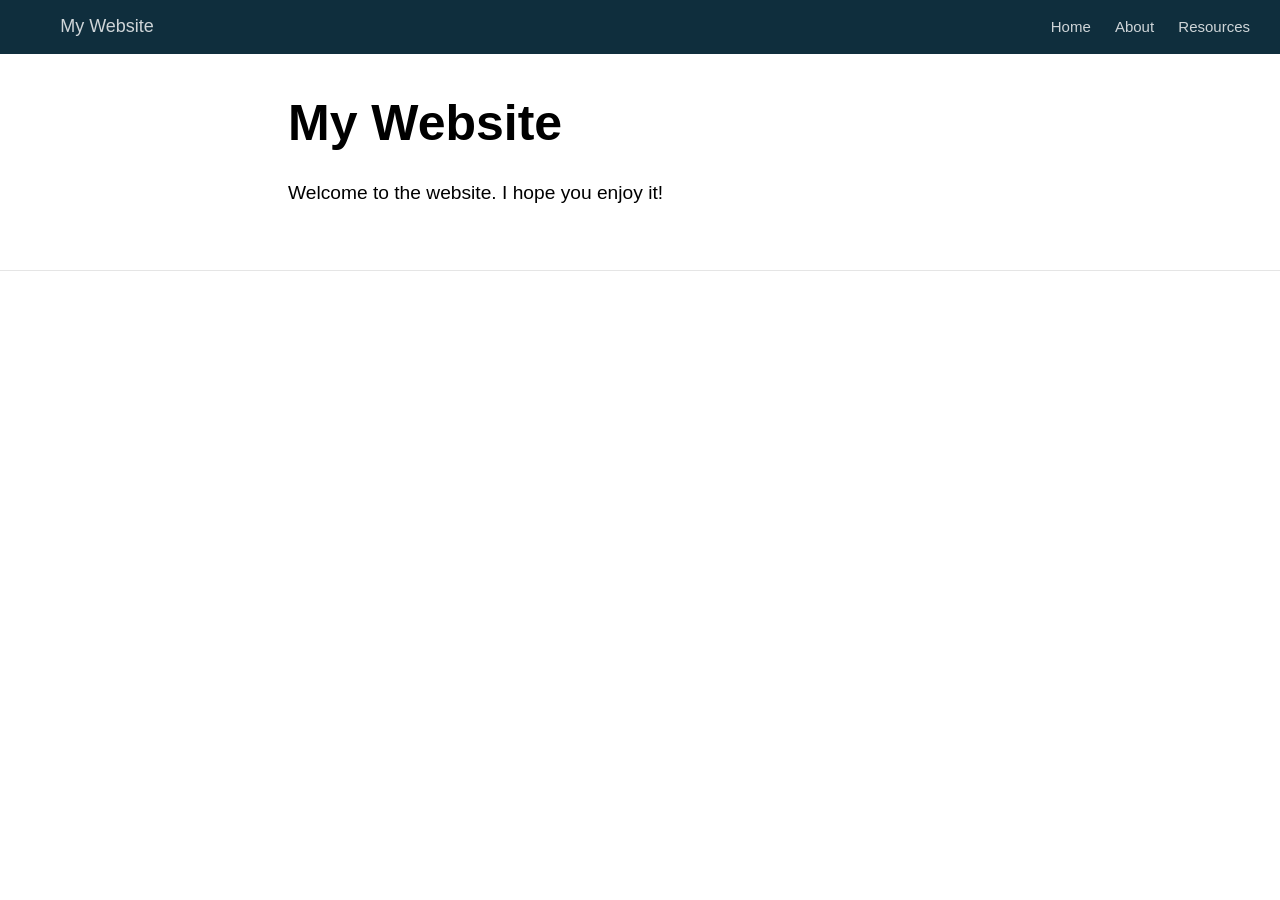
==== commit bc05abc8: "add other page with slides + slide data" ====
--- a/docs/index.html
+++ b/docs/index.html
@@ -2133,6 +2133,7 @@
 <div class="nav-right">
 <a href="index.html">Home</a>
 <a href="about.html">About</a>
+<a href="other.html">Resources</a>
 <a href="javascript:void(0);" class="nav-toggle">&#9776;</a>
 </div>
 </nav>
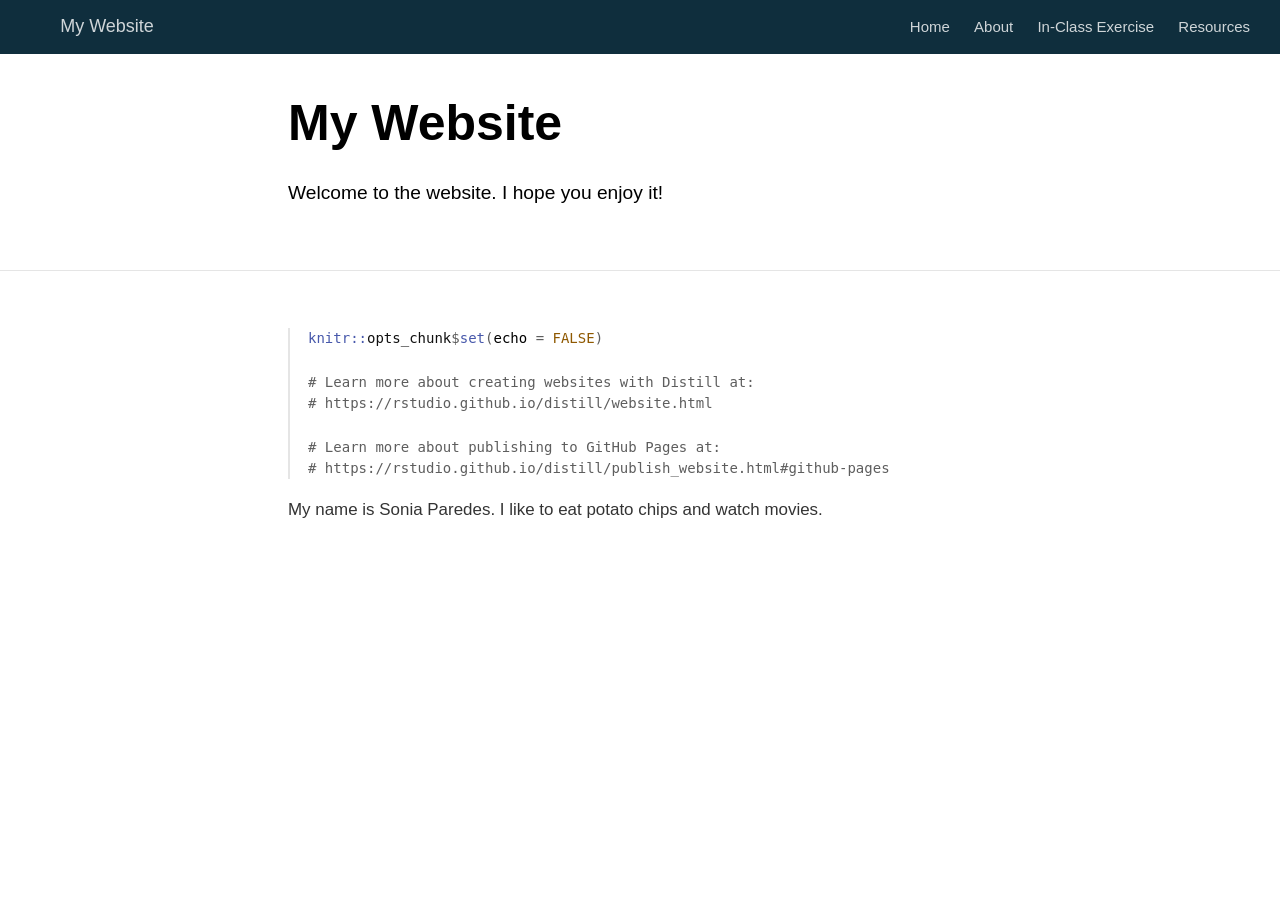
==== commit 9e5b95a1: "update slides, add in-class ex. page" ====
--- a/docs/index.html
+++ b/docs/index.html
@@ -2133,6 +2133,7 @@
 <div class="nav-right">
 <a href="index.html">Home</a>
 <a href="about.html">About</a>
+<a href="in_class_exercise_8_paredes_sonia.html">In-Class Exercise</a>
 <a href="other.html">Resources</a>
 <a href="javascript:void(0);" class="nav-toggle">&#9776;</a>
 </div>
@@ -2152,6 +2153,18 @@
 
 
 <div class="d-article">
+<div class="layout-chunk" data-layout="l-body">
+<div class="sourceCode">
+<pre class="sourceCode r"><code class="sourceCode r"><span><span class='fu'>knitr</span><span class='fu'>::</span><span class='va'><a href='https://rdrr.io/pkg/knitr/man/opts_chunk.html'>opts_chunk</a></span><span class='op'>$</span><span class='fu'>set</span><span class='op'>(</span>echo <span class='op'>=</span> <span class='cn'>FALSE</span><span class='op'>)</span></span>
+<span></span>
+<span><span class='co'># Learn more about creating websites with Distill at:</span></span>
+<span><span class='co'># https://rstudio.github.io/distill/website.html</span></span>
+<span></span>
+<span><span class='co'># Learn more about publishing to GitHub Pages at:</span></span>
+<span><span class='co'># https://rstudio.github.io/distill/publish_website.html#github-pages</span></span></code></pre>
+</div>
+</div>
+<p>My name is Sonia Paredes. I like to eat potato chips and watch movies.</p>
 <div class="sourceCode" id="cb1"><pre class="sourceCode r distill-force-highlighting-css"><code class="sourceCode r"></code></pre></div>
 <!--radix_placeholder_article_footer-->
 <!--/radix_placeholder_article_footer-->
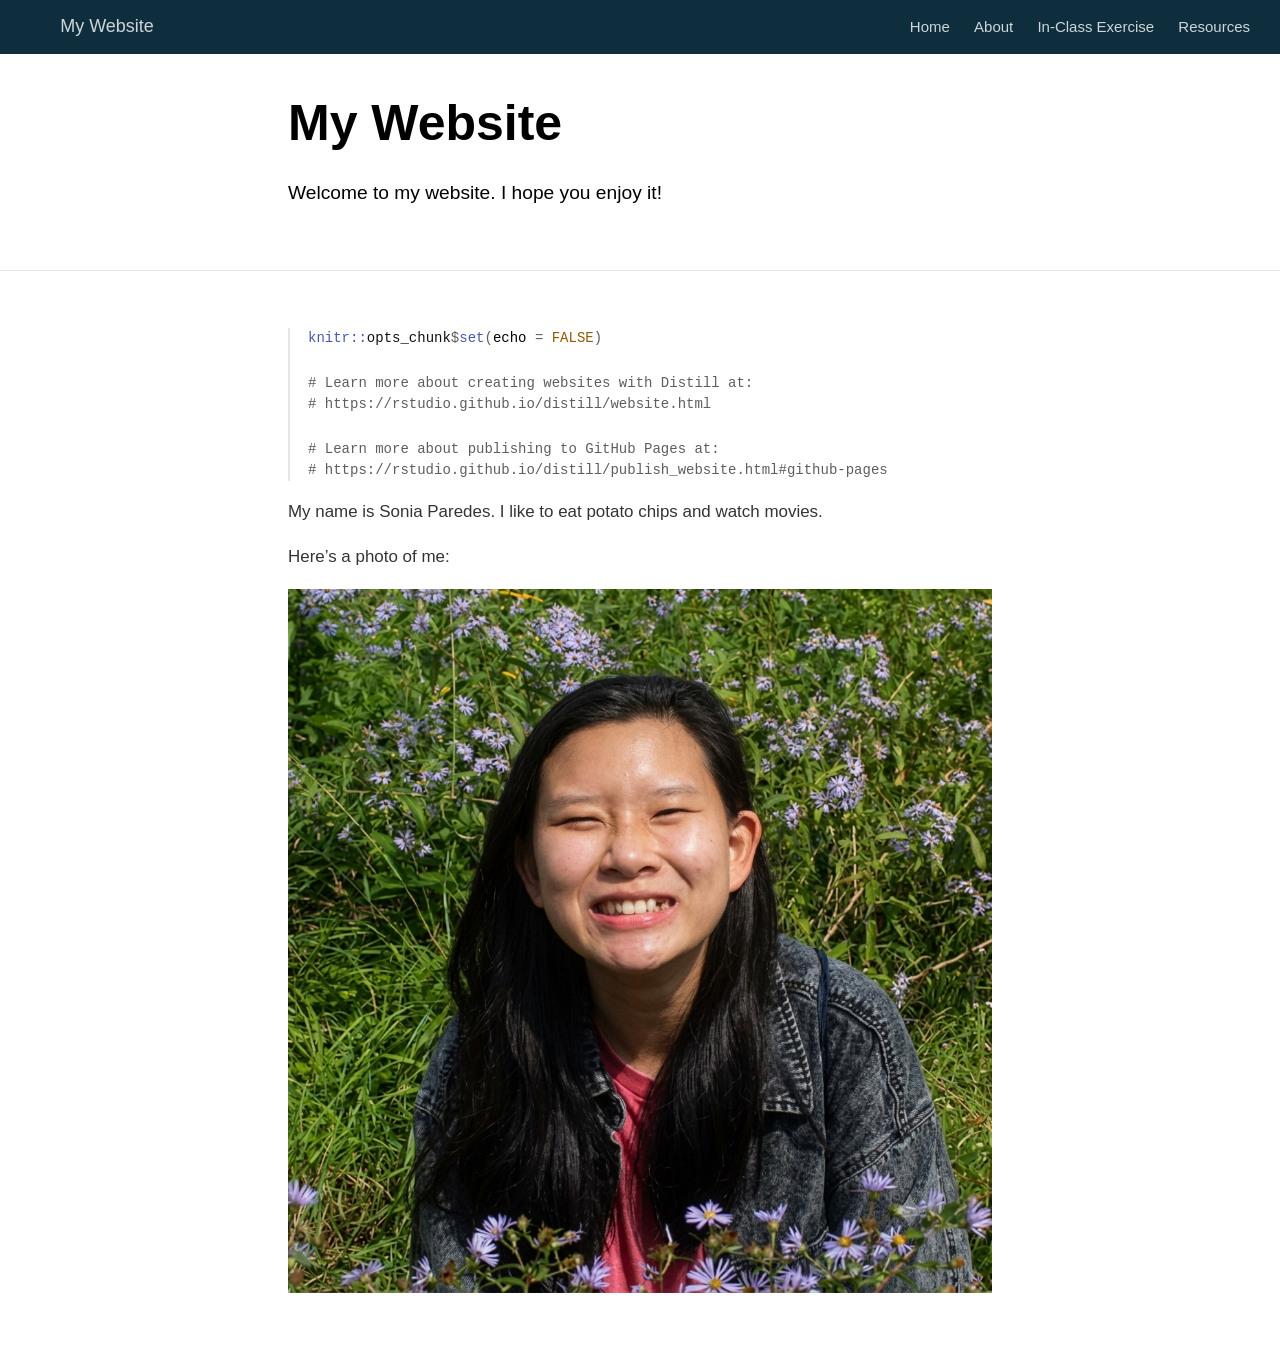
==== commit f0c765a1: "add image, update pages and slides" ====
--- a/docs/index.html
+++ b/docs/index.html
@@ -91,27 +91,27 @@
   <!--radix_placeholder_meta_tags-->
   <title>My Website</title>
 
-  <meta property="description" itemprop="description" content="Welcome to the website. I hope you enjoy it!"/>
+  <meta property="description" itemprop="description" content="Welcome to my website. I hope you enjoy it!"/>
 
 
 
   <!--  https://developers.facebook.com/docs/sharing/webmasters#markup -->
   <meta property="og:title" content="My Website"/>
   <meta property="og:type" content="article"/>
-  <meta property="og:description" content="Welcome to the website. I hope you enjoy it!"/>
+  <meta property="og:description" content="Welcome to my website. I hope you enjoy it!"/>
   <meta property="og:locale" content="en_US"/>
   <meta property="og:site_name" content="My Website"/>
 
   <!--  https://dev.twitter.com/cards/types/summary -->
   <meta property="twitter:card" content="summary"/>
   <meta property="twitter:title" content="My Website"/>
-  <meta property="twitter:description" content="Welcome to the website. I hope you enjoy it!"/>
+  <meta property="twitter:description" content="Welcome to my website. I hope you enjoy it!"/>
 
   <!--/radix_placeholder_meta_tags-->
   <!--radix_placeholder_rmarkdown_metadata-->
 
   <script type="text/json" id="radix-rmarkdown-metadata">
-  {"type":"list","attributes":{"names":{"type":"character","attributes":{},"value":["title","description","site"]}},"value":[{"type":"character","attributes":{},"value":["My Website"]},{"type":"character","attributes":{},"value":["Welcome to the website. I hope you enjoy it!\n"]},{"type":"character","attributes":{},"value":["distill::distill_website"]}]}
+  {"type":"list","attributes":{"names":{"type":"character","attributes":{},"value":["title","description","site"]}},"value":[{"type":"character","attributes":{},"value":["My Website"]},{"type":"character","attributes":{},"value":["Welcome to my website. I hope you enjoy it!\n"]},{"type":"character","attributes":{},"value":["distill::distill_website"]}]}
   </script>
   <!--/radix_placeholder_rmarkdown_metadata-->
   <!--radix_placeholder_navigation_in_header-->
@@ -2120,7 +2120,7 @@
 <!--radix_placeholder_front_matter-->
 
 <script id="distill-front-matter" type="text/json">
-{"title":"My Website","description":"Welcome to the website. I hope you enjoy it!","authors":[]}
+{"title":"My Website","description":"Welcome to my website. I hope you enjoy it!","authors":[]}
 </script>
 
 <!--/radix_placeholder_front_matter-->
@@ -2148,7 +2148,7 @@
 
 <!--radix_placeholder_categories-->
 <!--/radix_placeholder_categories-->
-<p><p>Welcome to the website. I hope you enjoy it!</p></p>
+<p><p>Welcome to my website. I hope you enjoy it!</p></p>
 </div>
 
 
@@ -2165,6 +2165,8 @@
 </div>
 </div>
 <p>My name is Sonia Paredes. I like to eat potato chips and watch movies.</p>
+<p>Here’s a photo of me:</p>
+<p><img src="images/ECON-Bulletin-Paredes-Sonia.png" width="200" /></p>
 <div class="sourceCode" id="cb1"><pre class="sourceCode r distill-force-highlighting-css"><code class="sourceCode r"></code></pre></div>
 <!--radix_placeholder_article_footer-->
 <!--/radix_placeholder_article_footer-->
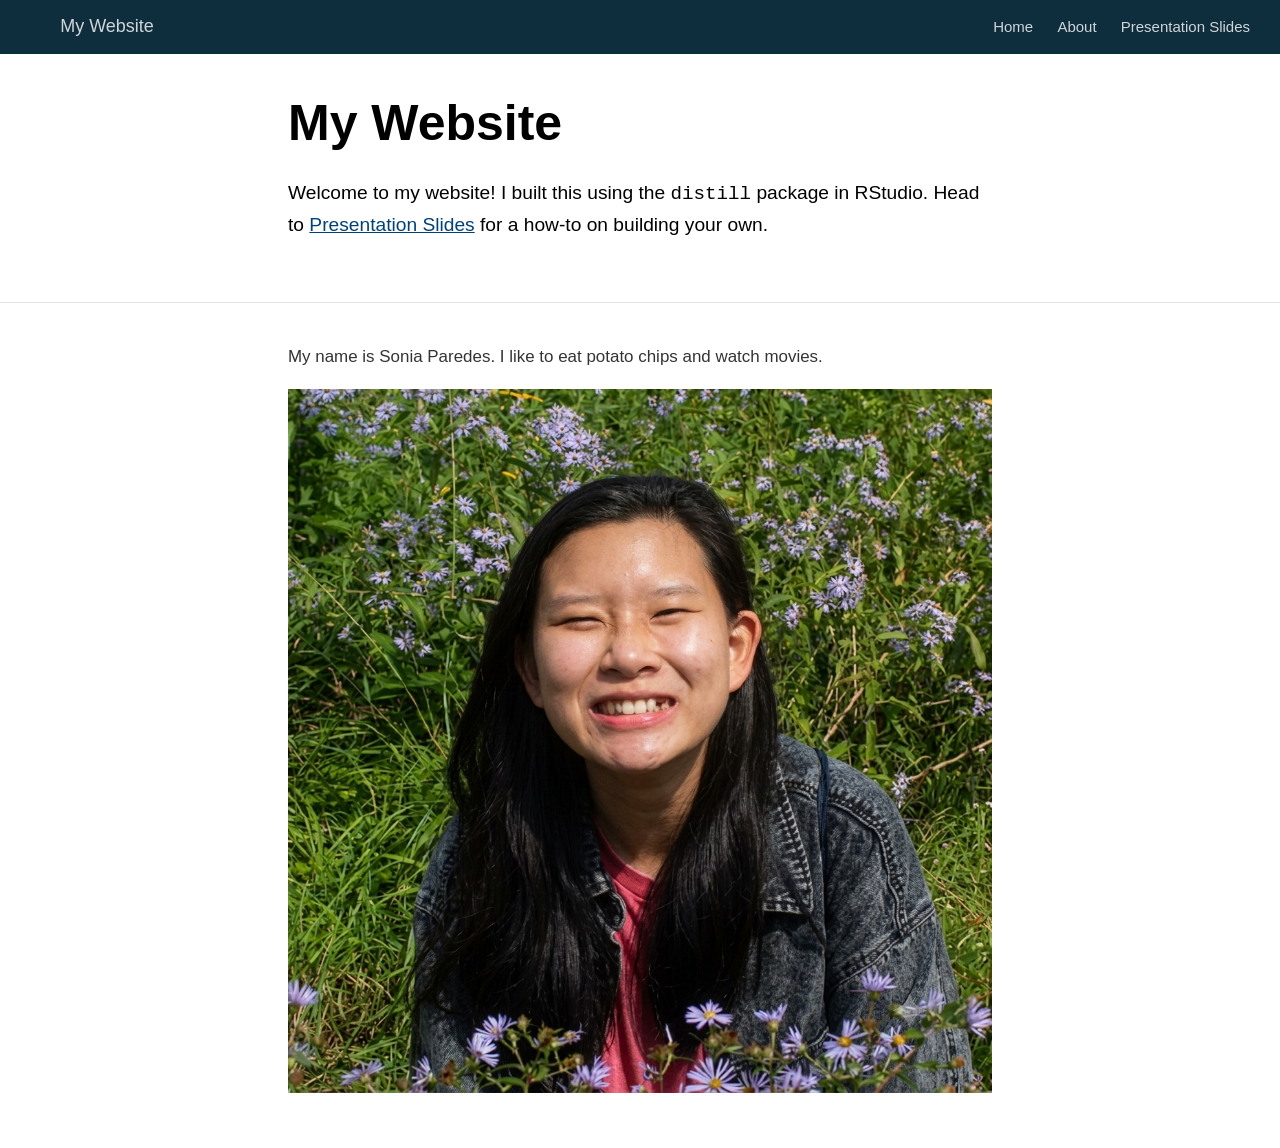
==== commit c6e9f200: "rename other page to slides, update pages" ====
--- a/docs/index.html
+++ b/docs/index.html
@@ -91,27 +91,27 @@
   <!--radix_placeholder_meta_tags-->
   <title>My Website</title>
 
-  <meta property="description" itemprop="description" content="Welcome to my website. I hope you enjoy it!"/>
+  <meta property="description" itemprop="description" content="Welcome to my website! I built this using the `distill` package in RStudio.&#10;Head to [Presentation Slides](https://soniaaparedees.github.io/distill-site/slides.html) for a how-to on building your own."/>
 
 
 
   <!--  https://developers.facebook.com/docs/sharing/webmasters#markup -->
   <meta property="og:title" content="My Website"/>
   <meta property="og:type" content="article"/>
-  <meta property="og:description" content="Welcome to my website. I hope you enjoy it!"/>
+  <meta property="og:description" content="Welcome to my website! I built this using the `distill` package in RStudio.&#10;Head to [Presentation Slides](https://soniaaparedees.github.io/distill-site/slides.html) for a how-to on building your own."/>
   <meta property="og:locale" content="en_US"/>
   <meta property="og:site_name" content="My Website"/>
 
   <!--  https://dev.twitter.com/cards/types/summary -->
   <meta property="twitter:card" content="summary"/>
   <meta property="twitter:title" content="My Website"/>
-  <meta property="twitter:description" content="Welcome to my website. I hope you enjoy it!"/>
+  <meta property="twitter:description" content="Welcome to my website! I built this using the `distill` package in RStudio.&#10;Head to [Presentation Slides](https://soniaaparedees.github.io/distill-site/slides.html) for a how-to on building your own."/>
 
   <!--/radix_placeholder_meta_tags-->
   <!--radix_placeholder_rmarkdown_metadata-->
 
   <script type="text/json" id="radix-rmarkdown-metadata">
-  {"type":"list","attributes":{"names":{"type":"character","attributes":{},"value":["title","description","site"]}},"value":[{"type":"character","attributes":{},"value":["My Website"]},{"type":"character","attributes":{},"value":["Welcome to my website. I hope you enjoy it!\n"]},{"type":"character","attributes":{},"value":["distill::distill_website"]}]}
+  {"type":"list","attributes":{"names":{"type":"character","attributes":{},"value":["title","description","site"]}},"value":[{"type":"character","attributes":{},"value":["My Website"]},{"type":"character","attributes":{},"value":["Welcome to my website! I built this using the `distill` package in RStudio.\nHead to [Presentation Slides](https://soniaaparedees.github.io/distill-site/slides.html) for a how-to on building your own.\n"]},{"type":"character","attributes":{},"value":["distill::distill_website"]}]}
   </script>
   <!--/radix_placeholder_rmarkdown_metadata-->
   <!--radix_placeholder_navigation_in_header-->
@@ -2120,7 +2120,7 @@
 <!--radix_placeholder_front_matter-->
 
 <script id="distill-front-matter" type="text/json">
-{"title":"My Website","description":"Welcome to my website. I hope you enjoy it!","authors":[]}
+{"title":"My Website","description":"Welcome to my website! I built this using the `distill` package in RStudio.\nHead to [Presentation Slides](https://soniaaparedees.github.io/distill-site/slides.html) for a how-to on building your own.","authors":[]}
 </script>
 
 <!--/radix_placeholder_front_matter-->
@@ -2133,8 +2133,7 @@
 <div class="nav-right">
 <a href="index.html">Home</a>
 <a href="about.html">About</a>
-<a href="in_class_exercise_8_paredes_sonia.html">In-Class Exercise</a>
-<a href="other.html">Resources</a>
+<a href="slides.html">Presentation Slides</a>
 <a href="javascript:void(0);" class="nav-toggle">&#9776;</a>
 </div>
 </nav>
@@ -2148,25 +2147,14 @@
 
 <!--radix_placeholder_categories-->
 <!--/radix_placeholder_categories-->
-<p><p>Welcome to my website. I hope you enjoy it!</p></p>
+<p><p>Welcome to my website! I built this using the <code>distill</code> package in RStudio.
+Head to <a href="https://soniaaparedees.github.io/distill-site/slides.html">Presentation Slides</a> for a how-to on building your own.</p></p>
 </div>
 
 
 <div class="d-article">
-<div class="layout-chunk" data-layout="l-body">
-<div class="sourceCode">
-<pre class="sourceCode r"><code class="sourceCode r"><span><span class='fu'>knitr</span><span class='fu'>::</span><span class='va'><a href='https://rdrr.io/pkg/knitr/man/opts_chunk.html'>opts_chunk</a></span><span class='op'>$</span><span class='fu'>set</span><span class='op'>(</span>echo <span class='op'>=</span> <span class='cn'>FALSE</span><span class='op'>)</span></span>
-<span></span>
-<span><span class='co'># Learn more about creating websites with Distill at:</span></span>
-<span><span class='co'># https://rstudio.github.io/distill/website.html</span></span>
-<span></span>
-<span><span class='co'># Learn more about publishing to GitHub Pages at:</span></span>
-<span><span class='co'># https://rstudio.github.io/distill/publish_website.html#github-pages</span></span></code></pre>
-</div>
-</div>
 <p>My name is Sonia Paredes. I like to eat potato chips and watch movies.</p>
-<p>Here’s a photo of me:</p>
-<p><img src="images/ECON-Bulletin-Paredes-Sonia.png" width="200" /></p>
+<p><img src="images/ECON-Bulletin-Paredes-Sonia.png" width="100" /></p>
 <div class="sourceCode" id="cb1"><pre class="sourceCode r distill-force-highlighting-css"><code class="sourceCode r"></code></pre></div>
 <!--radix_placeholder_article_footer-->
 <!--/radix_placeholder_article_footer-->
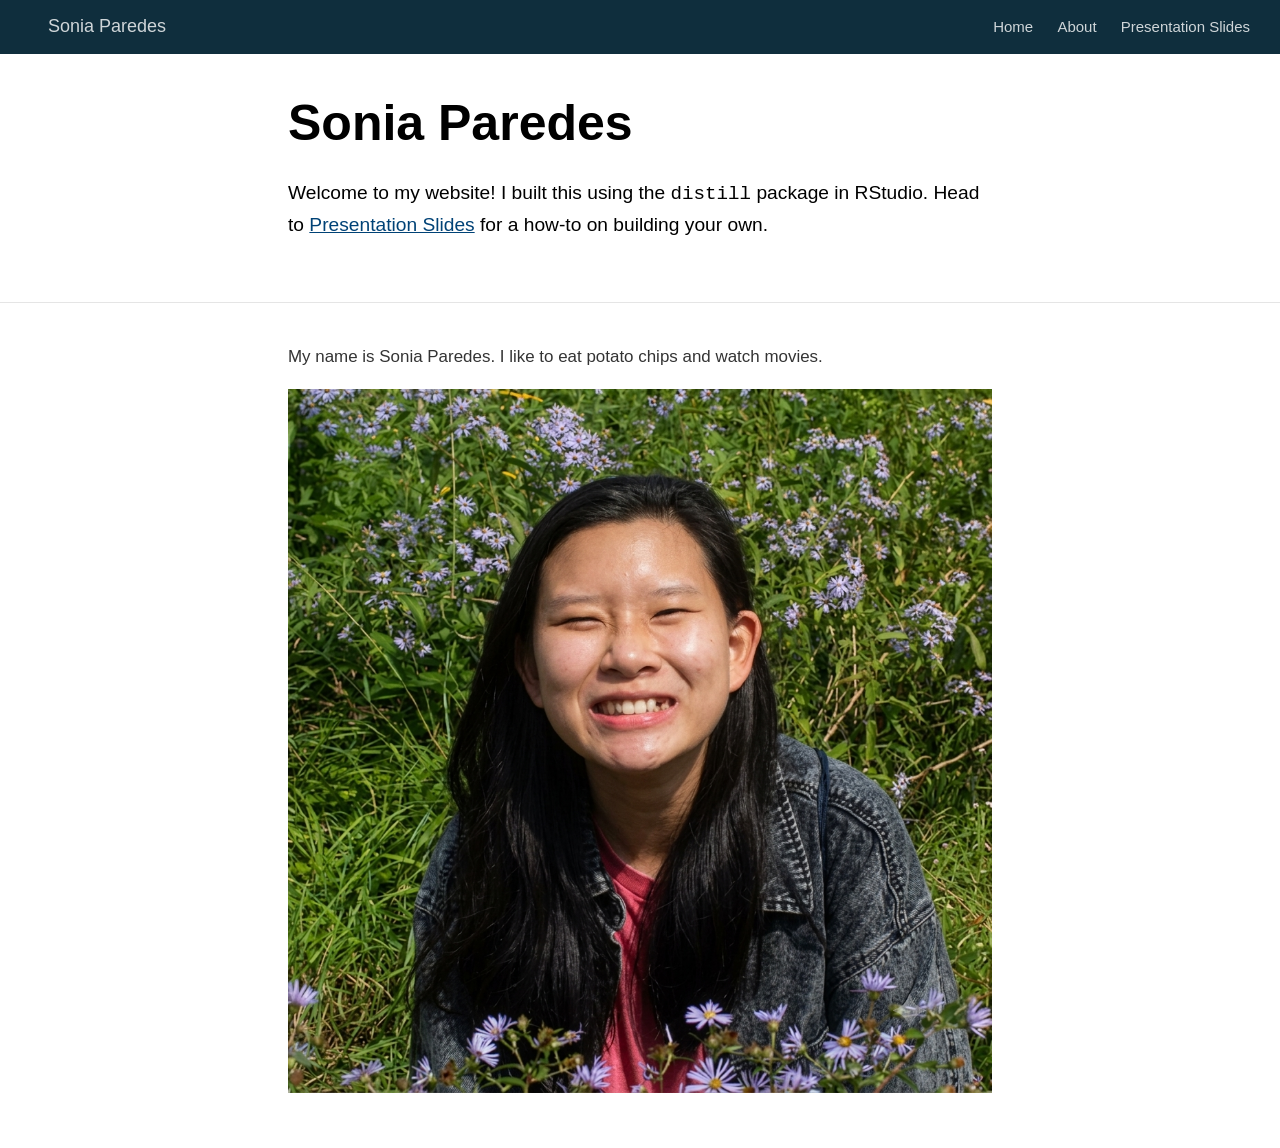
==== commit 58888dd8: "rearrange files" ====
--- a/docs/index.html
+++ b/docs/index.html
@@ -89,29 +89,29 @@
 
 
   <!--radix_placeholder_meta_tags-->
-  <title>My Website</title>
+  <title>Sonia Paredes</title>
 
   <meta property="description" itemprop="description" content="Welcome to my website! I built this using the `distill` package in RStudio.&#10;Head to [Presentation Slides](https://soniaaparedees.github.io/distill-site/slides.html) for a how-to on building your own."/>
 
 
 
   <!--  https://developers.facebook.com/docs/sharing/webmasters#markup -->
-  <meta property="og:title" content="My Website"/>
+  <meta property="og:title" content="Sonia Paredes"/>
   <meta property="og:type" content="article"/>
   <meta property="og:description" content="Welcome to my website! I built this using the `distill` package in RStudio.&#10;Head to [Presentation Slides](https://soniaaparedees.github.io/distill-site/slides.html) for a how-to on building your own."/>
   <meta property="og:locale" content="en_US"/>
-  <meta property="og:site_name" content="My Website"/>
+  <meta property="og:site_name" content="Sonia Paredes"/>
 
   <!--  https://dev.twitter.com/cards/types/summary -->
   <meta property="twitter:card" content="summary"/>
-  <meta property="twitter:title" content="My Website"/>
+  <meta property="twitter:title" content="Sonia Paredes"/>
   <meta property="twitter:description" content="Welcome to my website! I built this using the `distill` package in RStudio.&#10;Head to [Presentation Slides](https://soniaaparedees.github.io/distill-site/slides.html) for a how-to on building your own."/>
 
   <!--/radix_placeholder_meta_tags-->
   <!--radix_placeholder_rmarkdown_metadata-->
 
   <script type="text/json" id="radix-rmarkdown-metadata">
-  {"type":"list","attributes":{"names":{"type":"character","attributes":{},"value":["title","description","site"]}},"value":[{"type":"character","attributes":{},"value":["My Website"]},{"type":"character","attributes":{},"value":["Welcome to my website! I built this using the `distill` package in RStudio.\nHead to [Presentation Slides](https://soniaaparedees.github.io/distill-site/slides.html) for a how-to on building your own.\n"]},{"type":"character","attributes":{},"value":["distill::distill_website"]}]}
+  {"type":"list","attributes":{"names":{"type":"character","attributes":{},"value":["title","description","site"]}},"value":[{"type":"character","attributes":{},"value":["Sonia Paredes"]},{"type":"character","attributes":{},"value":["Welcome to my website! I built this using the `distill` package in RStudio.\nHead to [Presentation Slides](https://soniaaparedees.github.io/distill-site/slides.html) for a how-to on building your own.\n"]},{"type":"character","attributes":{},"value":["distill::distill_website"]}]}
   </script>
   <!--/radix_placeholder_rmarkdown_metadata-->
   <!--radix_placeholder_navigation_in_header-->
@@ -2120,7 +2120,7 @@
 <!--radix_placeholder_front_matter-->
 
 <script id="distill-front-matter" type="text/json">
-{"title":"My Website","description":"Welcome to my website! I built this using the `distill` package in RStudio.\nHead to [Presentation Slides](https://soniaaparedees.github.io/distill-site/slides.html) for a how-to on building your own.","authors":[]}
+{"title":"Sonia Paredes","description":"Welcome to my website! I built this using the `distill` package in RStudio.\nHead to [Presentation Slides](https://soniaaparedees.github.io/distill-site/slides.html) for a how-to on building your own.","authors":[]}
 </script>
 
 <!--/radix_placeholder_front_matter-->
@@ -2128,7 +2128,7 @@
 <header class="header header--fixed" role="banner">
 <nav class="distill-site-nav distill-site-header">
 <div class="nav-left">
-<a href="index.html" class="title">My Website</a>
+<a href="index.html" class="title">Sonia Paredes</a>
 </div>
 <div class="nav-right">
 <a href="index.html">Home</a>
@@ -2143,7 +2143,7 @@
 <!--/radix_placeholder_site_before_body-->
 
 <div class="d-title">
-<h1>My Website</h1>
+<h1>Sonia Paredes</h1>
 
 <!--radix_placeholder_categories-->
 <!--/radix_placeholder_categories-->
